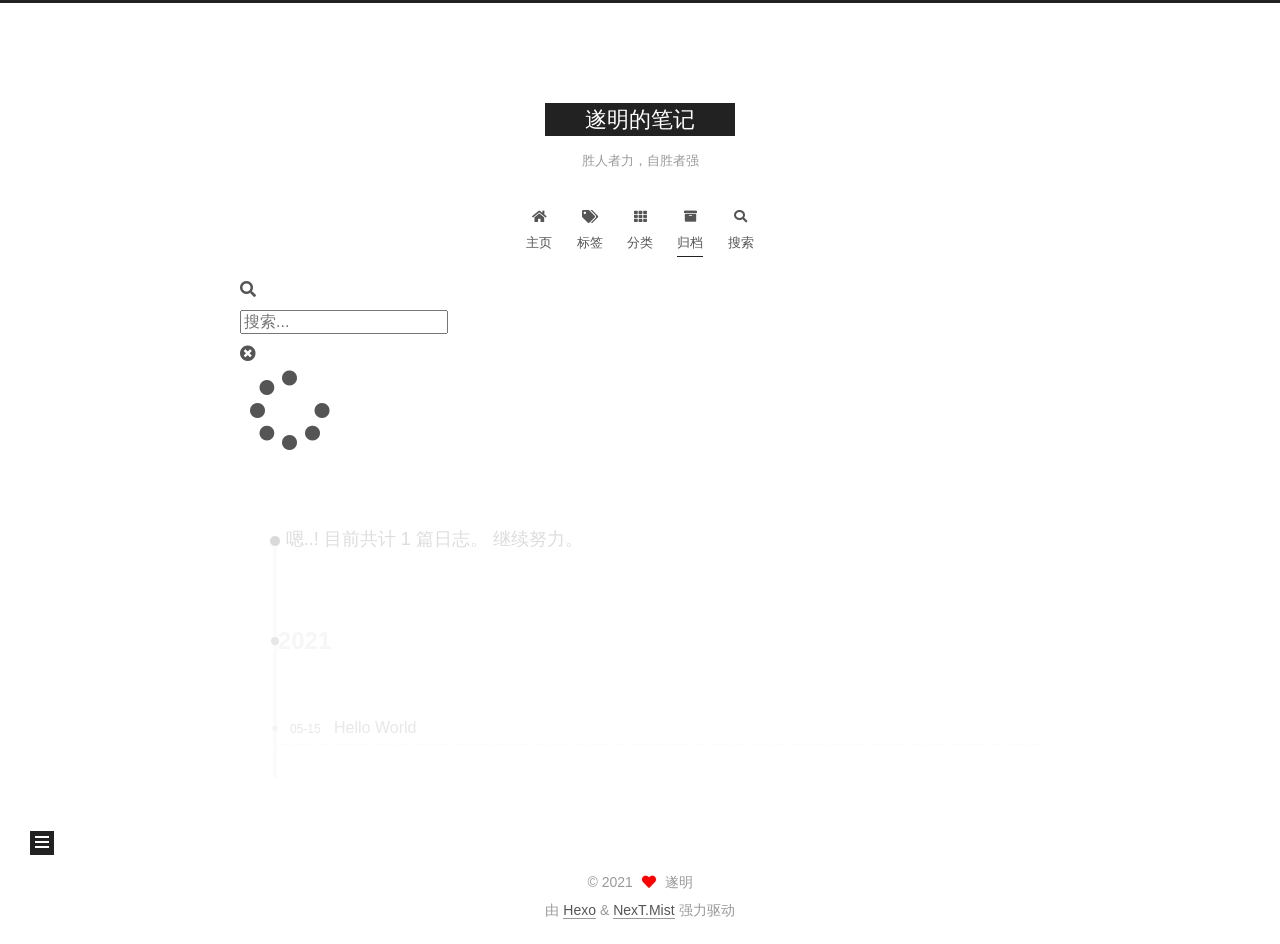
==== archives/index.html @ ba022779 "Site updated: 2021-05-15 22:02:55" ====
<!DOCTYPE html>
<html lang="zh-CN">
<head>
  <meta charset="UTF-8">
<meta name="viewport" content="width=device-width, initial-scale=1, maximum-scale=2">
<meta name="theme-color" content="#222">
<meta name="generator" content="Hexo 5.4.0">
  <link rel="apple-touch-icon" sizes="180x180" href="/images/favicon.ico">
  <link rel="icon" type="image/png" sizes="32x32" href="/images/favicon.ico">
  <link rel="icon" type="image/png" sizes="16x16" href="/images/favicon.ico">
  <link rel="mask-icon" href="/images/favicon.ico" color="#222">

<link rel="stylesheet" href="/css/main.css">


<link rel="stylesheet" href="/lib/font-awesome/css/all.min.css">

<script id="hexo-configurations">
    var NexT = window.NexT || {};
    var CONFIG = {"hostname":"example.com","root":"/","scheme":"Mist","version":"7.8.0","exturl":false,"sidebar":{"position":"left","display":"post","padding":18,"offset":12,"onmobile":false},"copycode":{"enable":true,"show_result":true,"style":null},"back2top":{"enable":true,"sidebar":false,"scrollpercent":true},"bookmark":{"enable":false,"color":"#222","save":"auto"},"fancybox":false,"mediumzoom":false,"lazyload":false,"pangu":false,"comments":{"style":"tabs","active":null,"storage":true,"lazyload":false,"nav":null},"algolia":{"hits":{"per_page":10},"labels":{"input_placeholder":"Search for Posts","hits_empty":"We didn't find any results for the search: ${query}","hits_stats":"${hits} results found in ${time} ms"}},"localsearch":{"enable":true,"trigger":"auto","top_n_per_article":1,"unescape":false,"preload":false},"motion":{"enable":true,"async":false,"transition":{"post_block":"fadeIn","post_header":"slideDownIn","post_body":"slideDownIn","coll_header":"slideLeftIn","sidebar":"slideUpIn"}},"path":"search.xml"};
  </script>

  <meta property="og:type" content="website">
<meta property="og:title" content="遂明的笔记">
<meta property="og:url" content="http://example.com/archives/index.html">
<meta property="og:site_name" content="遂明的笔记">
<meta property="og:locale" content="zh_CN">
<meta property="article:author" content="遂明">
<meta name="twitter:card" content="summary">

<link rel="canonical" href="http://example.com/archives/">


<script id="page-configurations">
  // https://hexo.io/docs/variables.html
  CONFIG.page = {
    sidebar: "",
    isHome : false,
    isPost : false,
    lang   : 'zh-CN'
  };
</script>

  <title>归档 | 遂明的笔记</title>
  






  <noscript>
  <style>
  .use-motion .brand,
  .use-motion .menu-item,
  .sidebar-inner,
  .use-motion .post-block,
  .use-motion .pagination,
  .use-motion .comments,
  .use-motion .post-header,
  .use-motion .post-body,
  .use-motion .collection-header { opacity: initial; }

  .use-motion .site-title,
  .use-motion .site-subtitle {
    opacity: initial;
    top: initial;
  }

  .use-motion .logo-line-before i { left: initial; }
  .use-motion .logo-line-after i { right: initial; }
  </style>
</noscript>

</head>

<body itemscope itemtype="http://schema.org/WebPage">
  <div class="container use-motion">
    <div class="headband"></div>

    <header class="header" itemscope itemtype="http://schema.org/WPHeader">
      <div class="header-inner"><div class="site-brand-container">
  <div class="site-nav-toggle">
    <div class="toggle" aria-label="切换导航栏">
      <span class="toggle-line toggle-line-first"></span>
      <span class="toggle-line toggle-line-middle"></span>
      <span class="toggle-line toggle-line-last"></span>
    </div>
  </div>

  <div class="site-meta">

    <a href="/" class="brand" rel="start">
      <span class="logo-line-before"><i></i></span>
      <h1 class="site-title">遂明的笔记</h1>
      <span class="logo-line-after"><i></i></span>
    </a>
      <p class="site-subtitle" itemprop="description">胜人者力，自胜者强</p>
  </div>

  <div class="site-nav-right">
    <div class="toggle popup-trigger">
        <i class="fa fa-search fa-fw fa-lg"></i>
    </div>
  </div>
</div>




<nav class="site-nav">
  <ul id="menu" class="main-menu menu">
        <li class="menu-item menu-item-主页">

    <a href="/" rel="section"><i class="fa fa-home fa-fw"></i>主页</a>

  </li>
        <li class="menu-item menu-item-标签">

    <a href="/tags/" rel="section"><i class="fa fa-tags fa-fw"></i>标签</a>

  </li>
        <li class="menu-item menu-item-分类">

    <a href="/categories/" rel="section"><i class="fa fa-th fa-fw"></i>分类</a>

  </li>
        <li class="menu-item menu-item-归档">

    <a href="/archives/" rel="section"><i class="fa fa-archive fa-fw"></i>归档</a>

  </li>
      <li class="menu-item menu-item-search">
        <a role="button" class="popup-trigger"><i class="fa fa-search fa-fw"></i>搜索
        </a>
      </li>
  </ul>
</nav>



  <div class="search-pop-overlay">
    <div class="popup search-popup">
        <div class="search-header">
  <span class="search-icon">
    <i class="fa fa-search"></i>
  </span>
  <div class="search-input-container">
    <input autocomplete="off" autocapitalize="off"
           placeholder="搜索..." spellcheck="false"
           type="search" class="search-input">
  </div>
  <span class="popup-btn-close">
    <i class="fa fa-times-circle"></i>
  </span>
</div>
<div id="search-result">
  <div id="no-result">
    <i class="fa fa-spinner fa-pulse fa-5x fa-fw"></i>
  </div>
</div>

    </div>
  </div>

</div>
    </header>

    
  <div class="back-to-top">
    <i class="fa fa-arrow-up"></i>
    <span>0%</span>
  </div>
  <div class="reading-progress-bar"></div>


    <main class="main">
      <div class="main-inner">
        <div class="content-wrap">
          

          <div class="content archive">
            

  
  
  
  <div class="post-block">
    <div class="posts-collapse">
      <div class="collection-title">
        <span class="collection-header">嗯..! 目前共计 1 篇日志。 继续努力。</span>
      </div>

      
    <div class="collection-year">
      <span class="collection-header">2021</span>
    </div>

  <article itemscope itemtype="http://schema.org/Article">
    <header class="post-header">

      <div class="post-meta">
        <time itemprop="dateCreated"
              datetime="2021-05-15T21:25:19+08:00"
              content="2021-05-15">
          05-15
        </time>
      </div>

      <div class="post-title">
          <a class="post-title-link" href="/2021/05/15/6f0eca87f410/" itemprop="url">
            <span itemprop="name">Hello World</span>
          </a>
      </div>

    </header>
  </article>


    </div>
  </div>
  
  
  

  



          </div>
          

<script>
  window.addEventListener('tabs:register', () => {
    let { activeClass } = CONFIG.comments;
    if (CONFIG.comments.storage) {
      activeClass = localStorage.getItem('comments_active') || activeClass;
    }
    if (activeClass) {
      let activeTab = document.querySelector(`a[href="#comment-${activeClass}"]`);
      if (activeTab) {
        activeTab.click();
      }
    }
  });
  if (CONFIG.comments.storage) {
    window.addEventListener('tabs:click', event => {
      if (!event.target.matches('.tabs-comment .tab-content .tab-pane')) return;
      let commentClass = event.target.classList[1];
      localStorage.setItem('comments_active', commentClass);
    });
  }
</script>

        </div>
          
  
  <div class="toggle sidebar-toggle">
    <span class="toggle-line toggle-line-first"></span>
    <span class="toggle-line toggle-line-middle"></span>
    <span class="toggle-line toggle-line-last"></span>
  </div>

  <aside class="sidebar">
    <div class="sidebar-inner">

      <ul class="sidebar-nav motion-element">
        <li class="sidebar-nav-toc">
          文章目录
        </li>
        <li class="sidebar-nav-overview">
          站点概览
        </li>
      </ul>

      <!--noindex-->
      <div class="post-toc-wrap sidebar-panel">
      </div>
      <!--/noindex-->

      <div class="site-overview-wrap sidebar-panel">
        <div class="site-author motion-element" itemprop="author" itemscope itemtype="http://schema.org/Person">
  <p class="site-author-name" itemprop="name">遂明</p>
  <div class="site-description" itemprop="description"></div>
</div>
<div class="site-state-wrap motion-element">
  <nav class="site-state">
      <div class="site-state-item site-state-posts">
          <a href="/archives">
          <span class="site-state-item-count">1</span>
          <span class="site-state-item-name">日志</span>
        </a>
      </div>
      <div class="site-state-item site-state-tags">
            <a href="/tags/">
        <span class="site-state-item-count">1</span>
        <span class="site-state-item-name">标签</span></a>
      </div>
  </nav>
</div>
  <div class="links-of-author motion-element">
      <span class="links-of-author-item">
        <a href="https://github.com/suiming" title="GitHub → https:&#x2F;&#x2F;github.com&#x2F;suiming" rel="noopener" target="_blank"><i class="fab fa-github fa-fw"></i>GitHub</a>
      </span>
      <span class="links-of-author-item">
        <a href="mailto:suiming.jx@gmail.com" title="E-Mail → mailto:suiming.jx@gmail.com" rel="noopener" target="_blank"><i class="fa fa-envelope fa-fw"></i>E-Mail</a>
      </span>
  </div>



      </div>

    </div>
  </aside>
  <div id="sidebar-dimmer"></div>


      </div>
    </main>

    <footer class="footer">
      <div class="footer-inner">
        

        

<div class="copyright">
  
  &copy; 
  <span itemprop="copyrightYear">2021</span>
  <span class="with-love">
    <i class="fa fa-heart"></i>
  </span>
  <span class="author" itemprop="copyrightHolder">遂明</span>
</div>
  <div class="powered-by">由 <a href="https://hexo.io/" class="theme-link" rel="noopener" target="_blank">Hexo</a> & <a href="https://mist.theme-next.org/" class="theme-link" rel="noopener" target="_blank">NexT.Mist</a> 强力驱动
  </div>

        








      </div>
    </footer>
  </div>

  
  <script src="/lib/anime.min.js"></script>
  <script src="/lib/velocity/velocity.min.js"></script>
  <script src="/lib/velocity/velocity.ui.min.js"></script>

<script src="/js/utils.js"></script>

<script src="/js/motion.js"></script>


<script src="/js/schemes/muse.js"></script>


<script src="/js/next-boot.js"></script>




  




  
<script src="/js/local-search.js"></script>













  

  

</body>
</html>
---- css/main.css ----
:root {
  --body-bg-color: #fff;
  --content-bg-color: #fff;
  --card-bg-color: #f5f5f5;
  --text-color: #555;
  --blockquote-color: #666;
  --link-color: #555;
  --link-hover-color: #222;
  --brand-color: #fff;
  --brand-hover-color: #fff;
  --table-row-odd-bg-color: #f9f9f9;
  --table-row-hover-bg-color: #f5f5f5;
  --menu-item-bg-color: #f5f5f5;
  --btn-default-bg: #222;
  --btn-default-color: #fff;
  --btn-default-border-color: #222;
  --btn-default-hover-bg: #fff;
  --btn-default-hover-color: #222;
  --btn-default-hover-border-color: #222;
}
html {
  line-height: 1.15; /* 1 */
  -webkit-text-size-adjust: 100%; /* 2 */
}
body {
  margin: 0;
}
main {
  display: block;
}
h1 {
  font-size: 2em;
  margin: 0.67em 0;
}
hr {
  box-sizing: content-box; /* 1 */
  height: 0; /* 1 */
  overflow: visible; /* 2 */
}
pre {
  font-family: monospace, monospace; /* 1 */
  font-size: 1em; /* 2 */
}
a {
  background: transparent;
}
abbr[title] {
  border-bottom: none; /* 1 */
  text-decoration: underline; /* 2 */
  text-decoration: underline dotted; /* 2 */
}
b,
strong {
  font-weight: bolder;
}
code,
kbd,
samp {
  font-family: monospace, monospace; /* 1 */
  font-size: 1em; /* 2 */
}
small {
  font-size: 80%;
}
sub,
sup {
  font-size: 75%;
  line-height: 0;
  position: relative;
  vertical-align: baseline;
}
sub {
  bottom: -0.25em;
}
sup {
  top: -0.5em;
}
img {
  border-style: none;
}
button,
input,
optgroup,
select,
textarea {
  font-family: inherit; /* 1 */
  font-size: 100%; /* 1 */
  line-height: 1.15; /* 1 */
  margin: 0; /* 2 */
}
button,
input {
/* 1 */
  overflow: visible;
}
button,
select {
/* 1 */
  text-transform: none;
}
button,
[type='button'],
[type='reset'],
[type='submit'] {
  -webkit-appearance: button;
}
button::-moz-focus-inner,
[type='button']::-moz-focus-inner,
[type='reset']::-moz-focus-inner,
[type='submit']::-moz-focus-inner {
  border-style: none;
  padding: 0;
}
button:-moz-focusring,
[type='button']:-moz-focusring,
[type='reset']:-moz-focusring,
[type='submit']:-moz-focusring {
  outline: 1px dotted ButtonText;
}
fieldset {
  padding: 0.35em 0.75em 0.625em;
}
legend {
  box-sizing: border-box; /* 1 */
  color: inherit; /* 2 */
  display: table; /* 1 */
  max-width: 100%; /* 1 */
  padding: 0; /* 3 */
  white-space: normal; /* 1 */
}
progress {
  vertical-align: baseline;
}
textarea {
  overflow: auto;
}
[type='checkbox'],
[type='radio'] {
  box-sizing: border-box; /* 1 */
  padding: 0; /* 2 */
}
[type='number']::-webkit-inner-spin-button,
[type='number']::-webkit-outer-spin-button {
  height: auto;
}
[type='search'] {
  outline-offset: -2px; /* 2 */
  -webkit-appearance: textfield; /* 1 */
}
[type='search']::-webkit-search-decoration {
  -webkit-appearance: none;
}
::-webkit-file-upload-button {
  font: inherit; /* 2 */
  -webkit-appearance: button; /* 1 */
}
details {
  display: block;
}
summary {
  display: list-item;
}
template {
  display: none;
}
[hidden] {
  display: none;
}
::selection {
  background: #262a30;
  color: #eee;
}
html,
body {
  height: 100%;
}
body {
  background: var(--body-bg-color);
  color: var(--text-color);
  font-family: 'Lato', "PingFang SC", "Microsoft YaHei", sans-serif;
  font-size: 1em;
  line-height: 2;
}
@media (max-width: 991px) {
  body {
    padding-left: 0 !important;
    padding-right: 0 !important;
  }
}
h1,
h2,
h3,
h4,
h5,
h6 {
  font-family: 'Lato', "PingFang SC", "Microsoft YaHei", sans-serif;
  font-weight: bold;
  line-height: 1.5;
  margin: 20px 0 15px;
}
h1 {
  font-size: 1.5em;
}
h2 {
  font-size: 1.375em;
}
h3 {
  font-size: 1.25em;
}
h4 {
  font-size: 1.125em;
}
h5 {
  font-size: 1em;
}
h6 {
  font-size: 0.875em;
}
p {
  margin: 0 0 20px 0;
}
a,
span.exturl {
  border-bottom: 1px solid #999;
  color: var(--link-color);
  outline: 0;
  text-decoration: none;
  overflow-wrap: break-word;
  word-wrap: break-word;
  cursor: pointer;
}
a:hover,
span.exturl:hover {
  border-bottom-color: var(--link-hover-color);
  color: var(--link-hover-color);
}
iframe,
img,
video {
  display: block;
  margin-left: auto;
  margin-right: auto;
  max-width: 100%;
}
hr {
  background-image: repeating-linear-gradient(-45deg, #ddd, #ddd 4px, transparent 4px, transparent 8px);
  border: 0;
  height: 3px;
  margin: 40px 0;
}
blockquote {
  border-left: 4px solid #ddd;
  color: var(--blockquote-color);
  margin: 0;
  padding: 0 15px;
}
blockquote cite::before {
  content: '-';
  padding: 0 5px;
}
dt {
  font-weight: bold;
}
dd {
  margin: 0;
  padding: 0;
}
kbd {
  background-color: #f5f5f5;
  background-image: linear-gradient(#eee, #fff, #eee);
  border: 1px solid #ccc;
  border-radius: 0.2em;
  box-shadow: 0.1em 0.1em 0.2em rgba(0,0,0,0.1);
  color: #555;
  font-family: inherit;
  padding: 0.1em 0.3em;
  white-space: nowrap;
}
.table-container {
  overflow: auto;
}
table {
  border-collapse: collapse;
  border-spacing: 0;
  font-size: 0.875em;
  margin: 0 0 20px 0;
  width: 100%;
}
tbody tr:nth-of-type(odd) {
  background: var(--table-row-odd-bg-color);
}
tbody tr:hover {
  background: var(--table-row-hover-bg-color);
}
caption,
th,
td {
  font-weight: normal;
  padding: 8px;
  vertical-align: middle;
}
th,
td {
  border: 1px solid #ddd;
  border-bottom: 3px solid #ddd;
}
th {
  font-weight: 700;
  padding-bottom: 10px;
}
td {
  border-bottom-width: 1px;
}
.btn {
  background: var(--btn-default-bg);
  border: 2px solid var(--btn-default-border-color);
  border-radius: 0;
  color: var(--btn-default-color);
  display: inline-block;
  font-size: 0.875em;
  line-height: 2;
  padding: 0 20px;
  text-decoration: none;
  transition-property: background-color;
  transition-delay: 0s;
  transition-duration: 0.2s;
  transition-timing-function: ease-in-out;
}
.btn:hover {
  background: var(--btn-default-hover-bg);
  border-color: var(--btn-default-hover-border-color);
  color: var(--btn-default-hover-color);
}
.btn + .btn {
  margin: 0 0 8px 8px;
}
.btn .fa-fw {
  text-align: left;
  width: 1.285714285714286em;
}
.toggle {
  line-height: 0;
}
.toggle .toggle-line {
  background: #fff;
  display: inline-block;
  height: 2px;
  left: 0;
  position: relative;
  top: 0;
  transition: all 0.4s;
  vertical-align: top;
  width: 100%;
}
.toggle .toggle-line:not(:first-child) {
  margin-top: 3px;
}
.toggle.toggle-arrow .toggle-line-first {
  left: 50%;
  top: 2px;
  transform: rotate(45deg);
  width: 50%;
}
.toggle.toggle-arrow .toggle-line-middle {
  left: 2px;
  width: 90%;
}
.toggle.toggle-arrow .toggle-line-last {
  left: 50%;
  top: -2px;
  transform: rotate(-45deg);
  width: 50%;
}
.toggle.toggle-close .toggle-line-first {
  transform: rotate(-45deg);
  top: 5px;
}
.toggle.toggle-close .toggle-line-middle {
  opacity: 0;
}
.toggle.toggle-close .toggle-line-last {
  transform: rotate(45deg);
  top: -5px;
}
.highlight,
pre {
  background: #f7f7f7;
  color: #4d4d4c;
  line-height: 1.6;
  margin: 0 auto 20px;
}
pre,
code {
  font-family: consolas, Menlo, monospace, "PingFang SC", "Microsoft YaHei";
}
code {
  background: #eee;
  border-radius: 3px;
  color: #555;
  padding: 2px 4px;
  overflow-wrap: break-word;
  word-wrap: break-word;
}
.highlight *::selection {
  background: #d6d6d6;
}
.highlight pre {
  border: 0;
  margin: 0;
  padding: 10px 0;
}
.highlight table {
  border: 0;
  margin: 0;
  width: auto;
}
.highlight td {
  border: 0;
  padding: 0;
}
.highlight figcaption {
  background: #eff2f3;
  color: #4d4d4c;
  display: flex;
  font-size: 0.875em;
  justify-content: space-between;
  line-height: 1.2;
  padding: 0.5em;
}
.highlight figcaption a {
  color: #4d4d4c;
}
.highlight figcaption a:hover {
  border-bottom-color: #4d4d4c;
}
.highlight .gutter {
  -moz-user-select: none;
  -ms-user-select: none;
  -webkit-user-select: none;
  user-select: none;
}
.highlight .gutter pre {
  background: #eff2f3;
  color: #869194;
  padding-left: 10px;
  padding-right: 10px;
  text-align: right;
}
.highlight .code pre {
  background: #f7f7f7;
  padding-left: 10px;
  width: 100%;
}
.gist table {
  width: auto;
}
.gist table td {
  border: 0;
}
pre {
  overflow: auto;
  padding: 10px;
}
pre code {
  background: none;
  color: #4d4d4c;
  font-size: 0.875em;
  padding: 0;
  text-shadow: none;
}
pre .deletion {
  background: #fdd;
}
pre .addition {
  background: #dfd;
}
pre .meta {
  color: #eab700;
  -moz-user-select: none;
  -ms-user-select: none;
  -webkit-user-select: none;
  user-select: none;
}
pre .comment {
  color: #8e908c;
}
pre .variable,
pre .attribute,
pre .tag,
pre .name,
pre .regexp,
pre .ruby .constant,
pre .xml .tag .title,
pre .xml .pi,
pre .xml .doctype,
pre .html .doctype,
pre .css .id,
pre .css .class,
pre .css .pseudo {
  color: #c82829;
}
pre .number,
pre .preprocessor,
pre .built_in,
pre .builtin-name,
pre .literal,
pre .params,
pre .constant,
pre .command {
  color: #f5871f;
}
pre .ruby .class .title,
pre .css .rules .attribute,
pre .string,
pre .symbol,
pre .value,
pre .inheritance,
pre .header,
pre .ruby .symbol,
pre .xml .cdata,
pre .special,
pre .formula {
  color: #718c00;
}
pre .title,
pre .css .hexcolor {
  color: #3e999f;
}
pre .function,
pre .python .decorator,
pre .python .title,
pre .ruby .function .title,
pre .ruby .title .keyword,
pre .perl .sub,
pre .javascript .title,
pre .coffeescript .title {
  color: #4271ae;
}
pre .keyword,
pre .javascript .function {
  color: #8959a8;
}
.blockquote-center {
  border-left: none;
  margin: 40px 0;
  padding: 0;
  position: relative;
  text-align: center;
}
.blockquote-center .fa {
  display: block;
  opacity: 0.6;
  position: absolute;
  width: 100%;
}
.blockquote-center .fa-quote-left {
  border-top: 1px solid #ccc;
  text-align: left;
  top: -20px;
}
.blockquote-center .fa-quote-right {
  border-bottom: 1px solid #ccc;
  text-align: right;
  bottom: -20px;
}
.blockquote-center p,
.blockquote-center div {
  text-align: center;
}
.post-body .group-picture img {
  margin: 0 auto;
  padding: 0 3px;
}
.group-picture-row {
  margin-bottom: 6px;
  overflow: hidden;
}
.group-picture-column {
  float: left;
  margin-bottom: 10px;
}
.post-body .label {
  color: #555;
  display: inline;
  padding: 0 2px;
}
.post-body .label.default {
  background: #f0f0f0;
}
.post-body .label.primary {
  background: #efe6f7;
}
.post-body .label.info {
  background: #e5f2f8;
}
.post-body .label.success {
  background: #e7f4e9;
}
.post-body .label.warning {
  background: #fcf6e1;
}
.post-body .label.danger {
  background: #fae8eb;
}
.post-body .tabs {
  margin-bottom: 20px;
}
.post-body .tabs,
.tabs-comment {
  display: block;
  padding-top: 10px;
  position: relative;
}
.post-body .tabs ul.nav-tabs,
.tabs-comment ul.nav-tabs {
  display: flex;
  flex-wrap: wrap;
  margin: 0;
  margin-bottom: -1px;
  padding: 0;
}
@media (max-width: 413px) {
  .post-body .tabs ul.nav-tabs,
  .tabs-comment ul.nav-tabs {
    display: block;
    margin-bottom: 5px;
  }
}
.post-body .tabs ul.nav-tabs li.tab,
.tabs-comment ul.nav-tabs li.tab {
  border-bottom: 1px solid #ddd;
  border-left: 1px solid transparent;
  border-right: 1px solid transparent;
  border-top: 3px solid transparent;
  flex-grow: 1;
  list-style-type: none;
  border-radius: 0 0 0 0;
}
@media (max-width: 413px) {
  .post-body .tabs ul.nav-tabs li.tab,
  .tabs-comment ul.nav-tabs li.tab {
    border-bottom: 1px solid transparent;
    border-left: 3px solid transparent;
    border-right: 1px solid transparent;
    border-top: 1px solid transparent;
  }
}
@media (max-width: 413px) {
  .post-body .tabs ul.nav-tabs li.tab,
  .tabs-comment ul.nav-tabs li.tab {
    border-radius: 0;
  }
}
.post-body .tabs ul.nav-tabs li.tab a,
.tabs-comment ul.nav-tabs li.tab a {
  border-bottom: initial;
  display: block;
  line-height: 1.8;
  outline: 0;
  padding: 0.25em 0.75em;
  text-align: center;
  transition-delay: 0s;
  transition-duration: 0.2s;
  transition-timing-function: ease-out;
}
.post-body .tabs ul.nav-tabs li.tab a i,
.tabs-comment ul.nav-tabs li.tab a i {
  width: 1.285714285714286em;
}
.post-body .tabs ul.nav-tabs li.tab.active,
.tabs-comment ul.nav-tabs li.tab.active {
  border-bottom: 1px solid transparent;
  border-left: 1px solid #ddd;
  border-right: 1px solid #ddd;
  border-top: 3px solid #fc6423;
}
@media (max-width: 413px) {
  .post-body .tabs ul.nav-tabs li.tab.active,
  .tabs-comment ul.nav-tabs li.tab.active {
    border-bottom: 1px solid #ddd;
    border-left: 3px solid #fc6423;
    border-right: 1px solid #ddd;
    border-top: 1px solid #ddd;
  }
}
.post-body .tabs ul.nav-tabs li.tab.active a,
.tabs-comment ul.nav-tabs li.tab.active a {
  color: var(--link-color);
  cursor: default;
}
.post-body .tabs .tab-content .tab-pane,
.tabs-comment .tab-content .tab-pane {
  border: 1px solid #ddd;
  border-top: 0;
  padding: 20px 20px 0 20px;
  border-radius: 0;
}
.post-body .tabs .tab-content .tab-pane:not(.active),
.tabs-comment .tab-content .tab-pane:not(.active) {
  display: none;
}
.post-body .tabs .tab-content .tab-pane.active,
.tabs-comment .tab-content .tab-pane.active {
  display: block;
}
.post-body .tabs .tab-content .tab-pane.active:nth-of-type(1),
.tabs-comment .tab-content .tab-pane.active:nth-of-type(1) {
  border-radius: 0 0 0 0;
}
@media (max-width: 413px) {
  .post-body .tabs .tab-content .tab-pane.active:nth-of-type(1),
  .tabs-comment .tab-content .tab-pane.active:nth-of-type(1) {
    border-radius: 0;
  }
}
.post-body .note {
  border-radius: 3px;
  margin-bottom: 20px;
  padding: 1em;
  position: relative;
  border: 1px solid #eee;
  border-left-width: 5px;
}
.post-body .note h2,
.post-body .note h3,
.post-body .note h4,
.post-body .note h5,
.post-body .note h6 {
  margin-top: 0;
  border-bottom: initial;
  margin-bottom: 0;
  padding-top: 0;
}
.post-body .note p:first-child,
.post-body .note ul:first-child,
.post-body .note ol:first-child,
.post-body .note table:first-child,
.post-body .note pre:first-child,
.post-body .note blockquote:first-child,
.post-body .note img:first-child {
  margin-top: 0;
}
.post-body .note p:last-child,
.post-body .note ul:last-child,
.post-body .note ol:last-child,
.post-body .note table:last-child,
.post-body .note pre:last-child,
.post-body .note blockquote:last-child,
.post-body .note img:last-child {
  margin-bottom: 0;
}
.post-body .note.default {
  border-left-color: #777;
}
.post-body .note.default h2,
.post-body .note.default h3,
.post-body .note.default h4,
.post-body .note.default h5,
.post-body .note.default h6 {
  color: #777;
}
.post-body .note.primary {
  border-left-color: #6f42c1;
}
.post-body .note.primary h2,
.post-body .note.primary h3,
.post-body .note.primary h4,
.post-body .note.primary h5,
.post-body .note.primary h6 {
  color: #6f42c1;
}
.post-body .note.info {
  border-left-color: #428bca;
}
.post-body .note.info h2,
.post-body .note.info h3,
.post-body .note.info h4,
.post-body .note.info h5,
.post-body .note.info h6 {
  color: #428bca;
}
.post-body .note.success {
  border-left-color: #5cb85c;
}
.post-body .note.success h2,
.post-body .note.success h3,
.post-body .note.success h4,
.post-body .note.success h5,
.post-body .note.success h6 {
  color: #5cb85c;
}
.post-body .note.warning {
  border-left-color: #f0ad4e;
}
.post-body .note.warning h2,
.post-body .note.warning h3,
.post-body .note.warning h4,
.post-body .note.warning h5,
.post-body .note.warning h6 {
  color: #f0ad4e;
}
.post-body .note.danger {
  border-left-color: #d9534f;
}
.post-body .note.danger h2,
.post-body .note.danger h3,
.post-body .note.danger h4,
.post-body .note.danger h5,
.post-body .note.danger h6 {
  color: #d9534f;
}
.pagination .prev,
.pagination .next,
.pagination .page-number,
.pagination .space {
  display: inline-block;
  margin: 0 10px;
  padding: 0 11px;
  position: relative;
  top: -1px;
}
@media (max-width: 767px) {
  .pagination .prev,
  .pagination .next,
  .pagination .page-number,
  .pagination .space {
    margin: 0 5px;
  }
}
.pagination {
  border-top: 1px solid #eee;
  margin: 120px 0 0;
  text-align: center;
}
.pagination .prev,
.pagination .next,
.pagination .page-number {
  border-bottom: 0;
  border-top: 1px solid #eee;
  transition-property: border-color;
  transition-delay: 0s;
  transition-duration: 0.2s;
  transition-timing-function: ease-in-out;
}
.pagination .prev:hover,
.pagination .next:hover,
.pagination .page-number:hover {
  border-top-color: #222;
}
.pagination .space {
  margin: 0;
  padding: 0;
}
.pagination .prev {
  margin-left: 0;
}
.pagination .next {
  margin-right: 0;
}
.pagination .page-number.current {
  background: #ccc;
  border-top-color: #ccc;
  color: #fff;
}
@media (max-width: 767px) {
  .pagination {
    border-top: none;
  }
  .pagination .prev,
  .pagination .next,
  .pagination .page-number {
    border-bottom: 1px solid #eee;
    border-top: 0;
    margin-bottom: 10px;
    padding: 0 10px;
  }
  .pagination .prev:hover,
  .pagination .next:hover,
  .pagination .page-number:hover {
    border-bottom-color: #222;
  }
}
.comments {
  margin-top: 60px;
  overflow: hidden;
}
.comment-button-group {
  display: flex;
  flex-wrap: wrap-reverse;
  justify-content: center;
  margin: 1em 0;
}
.comment-button-group .comment-button {
  margin: 0.1em 0.2em;
}
.comment-button-group .comment-button.active {
  background: var(--btn-default-hover-bg);
  border-color: var(--btn-default-hover-border-color);
  color: var(--btn-default-hover-color);
}
.comment-position {
  display: none;
}
.comment-position.active {
  display: block;
}
.tabs-comment {
  background: var(--content-bg-color);
  margin-top: 4em;
  padding-top: 0;
}
.tabs-comment .comments {
  border: 0;
  box-shadow: none;
  margin-top: 0;
  padding-top: 0;
}
.container {
  min-height: 100%;
  position: relative;
}
.main-inner {
  margin: 0 auto;
  width: 700px;
}
@media (min-width: 1200px) {
  .main-inner {
    width: 800px;
  }
}
@media (min-width: 1600px) {
  .main-inner {
    width: 900px;
  }
}
@media (max-width: 767px) {
  .content-wrap {
    padding: 0 20px;
  }
}
.header {
  background: transparent;
}
.header-inner {
  margin: 0 auto;
  width: 700px;
}
@media (min-width: 1200px) {
  .header-inner {
    width: 800px;
  }
}
@media (min-width: 1600px) {
  .header-inner {
    width: 900px;
  }
}
.site-brand-container {
  display: flex;
  flex-shrink: 0;
  padding: 0 10px;
}
.headband {
  background: #222;
  height: 3px;
}
.site-meta {
  flex-grow: 1;
  text-align: center;
}
@media (max-width: 767px) {
  .site-meta {
    text-align: center;
  }
}
.brand {
  border-bottom: none;
  color: var(--brand-color);
  display: inline-block;
  line-height: 1.375em;
  padding: 0 40px;
  position: relative;
}
.brand:hover {
  color: var(--brand-hover-color);
}
.site-title {
  font-family: 'Lato', "PingFang SC", "Microsoft YaHei", sans-serif;
  font-size: 1.375em;
  font-weight: normal;
  margin: 0;
}
.site-subtitle {
  color: #999;
  font-size: 0.8125em;
  margin: 10px 0;
}
.use-motion .brand {
  opacity: 0;
}
.use-motion .site-title,
.use-motion .site-subtitle,
.use-motion .custom-logo-image {
  opacity: 0;
  position: relative;
  top: -10px;
}
.site-nav-toggle,
.site-nav-right {
  display: none;
}
@media (max-width: 767px) {
  .site-nav-toggle,
  .site-nav-right {
    display: flex;
    flex-direction: column;
    justify-content: center;
  }
}
.site-nav-toggle .toggle,
.site-nav-right .toggle {
  color: var(--text-color);
  padding: 10px;
  width: 22px;
}
.site-nav-toggle .toggle .toggle-line,
.site-nav-right .toggle .toggle-line {
  background: var(--text-color);
  border-radius: 1px;
}
.site-nav {
  display: block;
}
@media (max-width: 767px) {
  .site-nav {
    clear: both;
    display: none;
  }
}
.site-nav.site-nav-on {
  display: block;
}
.menu {
  margin-top: 20px;
  padding-left: 0;
  text-align: center;
}
.menu-item {
  display: inline-block;
  list-style: none;
  margin: 0 10px;
}
@media (max-width: 767px) {
  .menu-item {
    display: block;
    margin-top: 10px;
  }
  .menu-item.menu-item-search {
    display: none;
  }
}
.menu-item a,
.menu-item span.exturl {
  border-bottom: 0;
  display: block;
  font-size: 0.8125em;
  transition-property: border-color;
  transition-delay: 0s;
  transition-duration: 0.2s;
  transition-timing-function: ease-in-out;
}
@media (hover: none) {
  .menu-item a:hover,
  .menu-item span.exturl:hover {
    border-bottom-color: transparent !important;
  }
}
.menu-item .fa,
.menu-item .fab,
.menu-item .far,
.menu-item .fas {
  margin-right: 8px;
}
.menu-item .badge {
  display: inline-block;
  font-weight: bold;
  line-height: 1;
  margin-left: 0.35em;
  margin-top: 0.35em;
  text-align: center;
  white-space: nowrap;
}
@media (max-width: 767px) {
  .menu-item .badge {
    float: right;
    margin-left: 0;
  }
}
.menu-item-active a,
.menu .menu-item a:hover,
.menu .menu-item span.exturl:hover {
  background: var(--menu-item-bg-color);
}
.use-motion .menu-item {
  opacity: 0;
}
.sidebar {
  background: #222;
  bottom: 0;
  box-shadow: inset 0 2px 6px #000;
  position: fixed;
  top: 0;
}
@media (max-width: 991px) {
  .sidebar {
    display: none;
  }
}
.sidebar-inner {
  color: #999;
  padding: 18px 10px;
  text-align: center;
}
.cc-license {
  margin-top: 10px;
  text-align: center;
}
.cc-license .cc-opacity {
  border-bottom: none;
  opacity: 0.7;
}
.cc-license .cc-opacity:hover {
  opacity: 0.9;
}
.cc-license img {
  display: inline-block;
}
.site-author-image {
  border: 2px solid #333;
  display: block;
  margin: 0 auto;
  max-width: 96px;
  padding: 2px;
}
.site-author-name {
  color: #f5f5f5;
  font-weight: normal;
  margin: 5px 0 0;
  text-align: center;
}
.site-description {
  color: #999;
  font-size: 1em;
  margin-top: 5px;
  text-align: center;
}
.links-of-author {
  margin-top: 15px;
}
.links-of-author a,
.links-of-author span.exturl {
  border-bottom-color: #555;
  display: inline-block;
  font-size: 0.8125em;
  margin-bottom: 10px;
  margin-right: 10px;
  vertical-align: middle;
}
.links-of-author a::before,
.links-of-author span.exturl::before {
  background: #cbf067;
  border-radius: 50%;
  content: ' ';
  display: inline-block;
  height: 4px;
  margin-right: 3px;
  vertical-align: middle;
  width: 4px;
}
.sidebar-button {
  margin-top: 15px;
}
.sidebar-button a {
  border: 1px solid #fc6423;
  border-radius: 4px;
  color: #fc6423;
  display: inline-block;
  padding: 0 15px;
}
.sidebar-button a .fa,
.sidebar-button a .fab,
.sidebar-button a .far,
.sidebar-button a .fas {
  margin-right: 5px;
}
.sidebar-button a:hover {
  background: #fc6423;
  border: 1px solid #fc6423;
  color: #fff;
}
.sidebar-button a:hover .fa,
.sidebar-button a:hover .fab,
.sidebar-button a:hover .far,
.sidebar-button a:hover .fas {
  color: #fff;
}
.links-of-blogroll {
  font-size: 0.8125em;
  margin-top: 10px;
}
.links-of-blogroll-title {
  font-size: 0.875em;
  font-weight: 600;
  margin-top: 0;
}
.links-of-blogroll-list {
  list-style: none;
  margin: 0;
  padding: 0;
}
#sidebar-dimmer {
  display: none;
}
@media (max-width: 767px) {
  #sidebar-dimmer {
    background: #000;
    display: block;
    height: 100%;
    left: 100%;
    opacity: 0;
    position: fixed;
    top: 0;
    width: 100%;
    z-index: 1100;
  }
  .sidebar-active + #sidebar-dimmer {
    opacity: 0.7;
    transform: translateX(-100%);
    transition: opacity 0.5s;
  }
}
.sidebar-nav {
  margin: 0;
  padding-bottom: 20px;
  padding-left: 0;
}
.sidebar-nav li {
  border-bottom: 1px solid transparent;
  color: #666;
  cursor: pointer;
  display: inline-block;
  font-size: 0.875em;
}
.sidebar-nav li.sidebar-nav-overview {
  margin-left: 10px;
}
.sidebar-nav li:hover {
  color: #f5f5f5;
}
.sidebar-nav .sidebar-nav-active {
  border-bottom-color: #87daff;
  color: #87daff;
}
.sidebar-nav .sidebar-nav-active:hover {
  color: #87daff;
}
.sidebar-panel {
  display: none;
  overflow-x: hidden;
  overflow-y: auto;
}
.sidebar-panel-active {
  display: block;
}
.sidebar-toggle {
  background: #222;
  bottom: 45px;
  cursor: pointer;
  height: 14px;
  left: 30px;
  padding: 5px;
  position: fixed;
  width: 14px;
  z-index: 1300;
}
@media (max-width: 991px) {
  .sidebar-toggle {
    left: 20px;
    opacity: 0.8;
    display: none;
  }
}
.sidebar-toggle:hover .toggle-line {
  background: #87daff;
}
.post-toc {
  font-size: 0.875em;
}
.post-toc ol {
  list-style: none;
  margin: 0;
  padding: 0 2px 5px 10px;
  text-align: left;
}
.post-toc ol > ol {
  padding-left: 0;
}
.post-toc ol a {
  transition-property: all;
  transition-delay: 0s;
  transition-duration: 0.2s;
  transition-timing-function: ease-in-out;
}
.post-toc .nav-item {
  line-height: 1.8;
  overflow: hidden;
  text-overflow: ellipsis;
  white-space: nowrap;
}
.post-toc .nav .nav-child {
  display: none;
}
.post-toc .nav .active > .nav-child {
  display: block;
}
.post-toc .nav .active-current > .nav-child {
  display: block;
}
.post-toc .nav .active-current > .nav-child > .nav-item {
  display: block;
}
.post-toc .nav .active > a {
  border-bottom-color: #87daff;
  color: #87daff;
}
.post-toc .nav .active-current > a {
  color: #87daff;
}
.post-toc .nav .active-current > a:hover {
  color: #87daff;
}
.site-state {
  display: flex;
  justify-content: center;
  line-height: 1.4;
  margin-top: 10px;
  overflow: hidden;
  text-align: center;
  white-space: nowrap;
}
.site-state-item {
  padding: 0 15px;
}
.site-state-item:not(:first-child) {
  border-left: 1px solid #333;
}
.site-state-item a {
  border-bottom: none;
}
.site-state-item-count {
  display: block;
  font-size: 1.25em;
  font-weight: 600;
  text-align: center;
}
.site-state-item-name {
  color: inherit;
  font-size: 0.875em;
}
.footer {
  color: #999;
  font-size: 0.875em;
  padding: 20px 0;
}
.footer.footer-fixed {
  bottom: 0;
  left: 0;
  position: absolute;
  right: 0;
}
.footer-inner {
  box-sizing: border-box;
  margin: 0 auto;
  text-align: center;
  width: 700px;
}
@media (min-width: 1200px) {
  .footer-inner {
    width: 800px;
  }
}
@media (min-width: 1600px) {
  .footer-inner {
    width: 900px;
  }
}
.languages {
  display: inline-block;
  font-size: 1.125em;
  position: relative;
}
.languages .lang-select-label span {
  margin: 0 0.5em;
}
.languages .lang-select {
  height: 100%;
  left: 0;
  opacity: 0;
  position: absolute;
  top: 0;
  width: 100%;
}
.with-love {
  color: #ff0000;
  display: inline-block;
  margin: 0 5px;
}
.powered-by,
.theme-info {
  display: inline-block;
}
@-moz-keyframes iconAnimate {
  0%, 100% {
    transform: scale(1);
  }
  10%, 30% {
    transform: scale(0.9);
  }
  20%, 40%, 60%, 80% {
    transform: scale(1.1);
  }
  50%, 70% {
    transform: scale(1.1);
  }
}
@-webkit-keyframes iconAnimate {
  0%, 100% {
    transform: scale(1);
  }
  10%, 30% {
    transform: scale(0.9);
  }
  20%, 40%, 60%, 80% {
    transform: scale(1.1);
  }
  50%, 70% {
    transform: scale(1.1);
  }
}
@-o-keyframes iconAnimate {
  0%, 100% {
    transform: scale(1);
  }
  10%, 30% {
    transform: scale(0.9);
  }
  20%, 40%, 60%, 80% {
    transform: scale(1.1);
  }
  50%, 70% {
    transform: scale(1.1);
  }
}
@keyframes iconAnimate {
  0%, 100% {
    transform: scale(1);
  }
  10%, 30% {
    transform: scale(0.9);
  }
  20%, 40%, 60%, 80% {
    transform: scale(1.1);
  }
  50%, 70% {
    transform: scale(1.1);
  }
}
.back-to-top {
  font-size: 12px;
  text-align: center;
  transition-delay: 0s;
  transition-duration: 0.2s;
  transition-timing-function: ease-in-out;
}
.back-to-top {
  background: #222;
  bottom: -100px;
  box-sizing: border-box;
  color: #fff;
  cursor: pointer;
  left: 30px;
  opacity: 1;
  padding: 0 6px;
  position: fixed;
  transition-property: bottom;
  z-index: 1300;
  width: 24px;
}
.back-to-top span {
  display: none;
}
.back-to-top:hover {
  color: #87daff;
}
.back-to-top.back-to-top-on {
  bottom: 19px;
}
@media (max-width: 991px) {
  .back-to-top {
    left: 20px;
    opacity: 0.8;
  }
}
.post-body {
  font-family: 'Lato', "PingFang SC", "Microsoft YaHei", sans-serif;
  overflow-wrap: break-word;
  word-wrap: break-word;
}
@media (min-width: 1200px) {
  .post-body {
    font-size: 1.125em;
  }
}
.post-body .exturl .fa {
  font-size: 0.875em;
  margin-left: 4px;
}
.post-body .image-caption,
.post-body .figure .caption {
  color: #999;
  font-size: 0.875em;
  font-weight: bold;
  line-height: 1;
  margin: -20px auto 15px;
  text-align: center;
}
.post-sticky-flag {
  display: inline-block;
  transform: rotate(30deg);
}
.post-button {
  margin-top: 40px;
  text-align: center;
}
.use-motion .post-block,
.use-motion .pagination,
.use-motion .comments {
  opacity: 0;
}
.use-motion .post-header {
  opacity: 0;
}
.use-motion .post-body {
  opacity: 0;
}
.use-motion .collection-header {
  opacity: 0;
}
.posts-collapse {
  margin-left: 35px;
  position: relative;
}
@media (max-width: 767px) {
  .posts-collapse {
    margin-left: 0px;
    margin-right: 0px;
  }
}
.posts-collapse .collection-title {
  font-size: 1.125em;
  position: relative;
}
.posts-collapse .collection-title::before {
  background: #999;
  border: 1px solid #fff;
  border-radius: 50%;
  content: ' ';
  height: 10px;
  left: 0;
  margin-left: -6px;
  margin-top: -4px;
  position: absolute;
  top: 50%;
  width: 10px;
}
.posts-collapse .collection-year {
  font-size: 1.5em;
  font-weight: bold;
  margin: 60px 0;
  position: relative;
}
.posts-collapse .collection-year::before {
  background: #bbb;
  border-radius: 50%;
  content: ' ';
  height: 8px;
  left: 0;
  margin-left: -4px;
  margin-top: -4px;
  position: absolute;
  top: 50%;
  width: 8px;
}
.posts-collapse .collection-header {
  display: block;
  margin: 0 0 0 20px;
}
.posts-collapse .collection-header small {
  color: #bbb;
  margin-left: 5px;
}
.posts-collapse .post-header {
  border-bottom: 1px dashed #ccc;
  margin: 30px 0;
  padding-left: 15px;
  position: relative;
  transition-property: border;
  transition-delay: 0s;
  transition-duration: 0.2s;
  transition-timing-function: ease-in-out;
}
.posts-collapse .post-header::before {
  background: #bbb;
  border: 1px solid #fff;
  border-radius: 50%;
  content: ' ';
  height: 6px;
  left: 0;
  margin-left: -4px;
  position: absolute;
  top: 0.75em;
  transition-property: background;
  width: 6px;
  transition-delay: 0s;
  transition-duration: 0.2s;
  transition-timing-function: ease-in-out;
}
.posts-collapse .post-header:hover {
  border-bottom-color: #666;
}
.posts-collapse .post-header:hover::before {
  background: #222;
}
.posts-collapse .post-meta {
  display: inline;
  font-size: 0.75em;
  margin-right: 10px;
}
.posts-collapse .post-title {
  display: inline;
}
.posts-collapse .post-title a,
.posts-collapse .post-title span.exturl {
  border-bottom: none;
  color: var(--link-color);
}
.posts-collapse .post-title .fa-external-link-alt {
  font-size: 0.875em;
  margin-left: 5px;
}
.posts-collapse::before {
  background: #f5f5f5;
  content: ' ';
  height: 100%;
  left: 0;
  margin-left: -2px;
  position: absolute;
  top: 1.25em;
  width: 4px;
}
.post-eof {
  background: #ccc;
  height: 1px;
  margin: 80px auto 60px;
  text-align: center;
  width: 8%;
}
.post-block:last-of-type .post-eof {
  display: none;
}
.content {
  padding-top: 40px;
}
@media (min-width: 992px) {
  .post-body {
    text-align: justify;
  }
}
@media (max-width: 991px) {
  .post-body {
    text-align: justify;
  }
}
.post-body h1,
.post-body h2,
.post-body h3,
.post-body h4,
.post-body h5,
.post-body h6 {
  padding-top: 10px;
}
.post-body h1 .header-anchor,
.post-body h2 .header-anchor,
.post-body h3 .header-anchor,
.post-body h4 .header-anchor,
.post-body h5 .header-anchor,
.post-body h6 .header-anchor {
  border-bottom-style: none;
  color: #ccc;
  float: right;
  margin-left: 10px;
  visibility: hidden;
}
.post-body h1 .header-anchor:hover,
.post-body h2 .header-anchor:hover,
.post-body h3 .header-anchor:hover,
.post-body h4 .header-anchor:hover,
.post-body h5 .header-anchor:hover,
.post-body h6 .header-anchor:hover {
  color: inherit;
}
.post-body h1:hover .header-anchor,
.post-body h2:hover .header-anchor,
.post-body h3:hover .header-anchor,
.post-body h4:hover .header-anchor,
.post-body h5:hover .header-anchor,
.post-body h6:hover .header-anchor {
  visibility: visible;
}
.post-body iframe,
.post-body img,
.post-body video {
  margin-bottom: 20px;
}
.post-body .video-container {
  height: 0;
  margin-bottom: 20px;
  overflow: hidden;
  padding-top: 75%;
  position: relative;
  width: 100%;
}
.post-body .video-container iframe,
.post-body .video-container object,
.post-body .video-container embed {
  height: 100%;
  left: 0;
  margin: 0;
  position: absolute;
  top: 0;
  width: 100%;
}
.post-gallery {
  align-items: center;
  display: grid;
  grid-gap: 10px;
  grid-template-columns: 1fr 1fr 1fr;
  margin-bottom: 20px;
}
@media (max-width: 767px) {
  .post-gallery {
    grid-template-columns: 1fr 1fr;
  }
}
.post-gallery a {
  border: 0;
}
.post-gallery img {
  margin: 0;
}
.posts-expand .post-header {
  font-size: 1.125em;
}
.posts-expand .post-title {
  font-size: 1.5em;
  font-weight: normal;
  margin: initial;
  text-align: center;
  overflow-wrap: break-word;
  word-wrap: break-word;
}
.posts-expand .post-title-link {
  border-bottom: none;
  color: var(--link-color);
  display: inline-block;
  position: relative;
  vertical-align: top;
}
.posts-expand .post-title-link::before {
  background: var(--link-color);
  bottom: 0;
  content: '';
  height: 2px;
  left: 0;
  position: absolute;
  transform: scaleX(0);
  visibility: hidden;
  width: 100%;
  transition-delay: 0s;
  transition-duration: 0.2s;
  transition-timing-function: ease-in-out;
}
.posts-expand .post-title-link:hover::before {
  transform: scaleX(1);
  visibility: visible;
}
.posts-expand .post-title-link .fa-external-link-alt {
  font-size: 0.875em;
  margin-left: 5px;
}
.posts-expand .post-meta {
  color: #999;
  font-family: 'Lato', "PingFang SC", "Microsoft YaHei", sans-serif;
  font-size: 0.75em;
  margin: 3px 0 60px 0;
  text-align: center;
}
.posts-expand .post-meta .post-description {
  font-size: 0.875em;
  margin-top: 2px;
}
.posts-expand .post-meta time {
  border-bottom: 1px dashed #999;
  cursor: pointer;
}
.post-meta .post-meta-item + .post-meta-item::before {
  content: '|';
  margin: 0 0.5em;
}
.post-meta-divider {
  margin: 0 0.5em;
}
.post-meta-item-icon {
  margin-right: 3px;
}
@media (max-width: 991px) {
  .post-meta-item-icon {
    display: inline-block;
  }
}
@media (max-width: 991px) {
  .post-meta-item-text {
    display: none;
  }
}
.post-nav {
  border-top: 1px solid #eee;
  display: flex;
  justify-content: space-between;
  margin-top: 15px;
  padding: 10px 5px 0;
}
.post-nav-item {
  flex: 1;
}
.post-nav-item a {
  border-bottom: none;
  display: block;
  font-size: 0.875em;
  line-height: 1.6;
  position: relative;
}
.post-nav-item a:active {
  top: 2px;
}
.post-nav-item .fa {
  font-size: 0.75em;
}
.post-nav-item:first-child {
  margin-right: 15px;
}
.post-nav-item:first-child .fa {
  margin-right: 5px;
}
.post-nav-item:last-child {
  margin-left: 15px;
  text-align: right;
}
.post-nav-item:last-child .fa {
  margin-left: 5px;
}
.rtl.post-body p,
.rtl.post-body a,
.rtl.post-body h1,
.rtl.post-body h2,
.rtl.post-body h3,
.rtl.post-body h4,
.rtl.post-body h5,
.rtl.post-body h6,
.rtl.post-body li,
.rtl.post-body ul,
.rtl.post-body ol {
  direction: rtl;
  font-family: UKIJ Ekran;
}
.rtl.post-title {
  font-family: UKIJ Ekran;
}
.post-tags {
  margin-top: 40px;
  text-align: center;
}
.post-tags a {
  display: inline-block;
  font-size: 0.8125em;
}
.post-tags a:not(:last-child) {
  margin-right: 10px;
}
.post-widgets {
  border-top: 1px solid #eee;
  margin-top: 15px;
  text-align: center;
}
.wp_rating {
  height: 20px;
  line-height: 20px;
  margin-top: 10px;
  padding-top: 6px;
  text-align: center;
}
.social-like {
  display: flex;
  font-size: 0.875em;
  justify-content: center;
  text-align: center;
}
.reward-container {
  margin: 20px auto;
  padding: 10px 0;
  text-align: center;
  width: 90%;
}
.reward-container button {
  background: transparent;
  border: 1px solid #fc6423;
  border-radius: 0;
  color: #fc6423;
  cursor: pointer;
  line-height: 2;
  outline: 0;
  padding: 0 15px;
  vertical-align: text-top;
}
.reward-container button:hover {
  background: #fc6423;
  border: 1px solid transparent;
  color: #fa9366;
}
#qr {
  padding-top: 20px;
}
#qr a {
  border: 0;
}
#qr img {
  display: inline-block;
  margin: 0.8em 2em 0 2em;
  max-width: 100%;
  width: 180px;
}
#qr p {
  text-align: center;
}
.category-all-page .category-all-title {
  text-align: center;
}
.category-all-page .category-all {
  margin-top: 20px;
}
.category-all-page .category-list {
  list-style: none;
  margin: 0;
  padding: 0;
}
.category-all-page .category-list-item {
  margin: 5px 10px;
}
.category-all-page .category-list-count {
  color: #bbb;
}
.category-all-page .category-list-count::before {
  content: ' (';
  display: inline;
}
.category-all-page .category-list-count::after {
  content: ') ';
  display: inline;
}
.category-all-page .category-list-child {
  padding-left: 10px;
}
.event-list {
  padding: 0;
}
.event-list hr {
  background: #222;
  margin: 20px 0 45px 0;
}
.event-list hr::after {
  background: #222;
  color: #fff;
  content: 'NOW';
  display: inline-block;
  font-weight: bold;
  padding: 0 5px;
  text-align: right;
}
.event-list .event {
  background: #222;
  margin: 20px 0;
  min-height: 40px;
  padding: 15px 0 15px 10px;
}
.event-list .event .event-summary {
  color: #fff;
  margin: 0;
  padding-bottom: 3px;
}
.event-list .event .event-summary::before {
  animation: dot-flash 1s alternate infinite ease-in-out;
  color: #fff;
  content: '\f111';
  display: inline-block;
  font-size: 10px;
  margin-right: 25px;
  vertical-align: middle;
  font-family: 'Font Awesome 5 Free';
  font-weight: 900;
}
.event-list .event .event-relative-time {
  color: #bbb;
  display: inline-block;
  font-size: 12px;
  font-weight: normal;
  padding-left: 12px;
}
.event-list .event .event-details {
  color: #fff;
  display: block;
  line-height: 18px;
  margin-left: 56px;
  padding-bottom: 6px;
  padding-top: 3px;
  text-indent: -24px;
}
.event-list .event .event-details::before {
  color: #fff;
  display: inline-block;
  margin-right: 9px;
  text-align: center;
  text-indent: 0;
  width: 14px;
  font-family: 'Font Awesome 5 Free';
  font-weight: 900;
}
.event-list .event .event-details.event-location::before {
  content: '\f041';
}
.event-list .event .event-details.event-duration::before {
  content: '\f017';
}
.event-list .event-past {
  background: #f5f5f5;
}
.event-list .event-past .event-summary,
.event-list .event-past .event-details {
  color: #bbb;
  opacity: 0.9;
}
.event-list .event-past .event-summary::before,
.event-list .event-past .event-details::before {
  animation: none;
  color: #bbb;
}
@-moz-keyframes dot-flash {
  from {
    opacity: 1;
    transform: scale(1);
  }
  to {
    opacity: 0;
    transform: scale(0.8);
  }
}
@-webkit-keyframes dot-flash {
  from {
    opacity: 1;
    transform: scale(1);
  }
  to {
    opacity: 0;
    transform: scale(0.8);
  }
}
@-o-keyframes dot-flash {
  from {
    opacity: 1;
    transform: scale(1);
  }
  to {
    opacity: 0;
    transform: scale(0.8);
  }
}
@keyframes dot-flash {
  from {
    opacity: 1;
    transform: scale(1);
  }
  to {
    opacity: 0;
    transform: scale(0.8);
  }
}
ul.breadcrumb {
  font-size: 0.75em;
  list-style: none;
  margin: 1em 0;
  padding: 0 2em;
  text-align: center;
}
ul.breadcrumb li {
  display: inline;
}
ul.breadcrumb li + li::before {
  content: '/\00a0';
  font-weight: normal;
  padding: 0.5em;
}
ul.breadcrumb li + li:last-child {
  font-weight: bold;
}
.tag-cloud {
  text-align: center;
}
.tag-cloud a {
  display: inline-block;
  margin: 10px;
}
.tag-cloud a:hover {
  color: var(--link-hover-color) !important;
}
@media (max-width: 767px) {
  .header-inner,
  .main-inner,
  .footer-inner {
    width: auto;
  }
}
.header-inner {
  padding-top: 100px;
}
@media (max-width: 767px) {
  .header-inner {
    padding-top: 50px;
  }
}
.main-inner {
  padding-bottom: 60px;
}
.content {
  padding-top: 70px;
}
@media (max-width: 767px) {
  .content {
    padding-top: 35px;
  }
}
embed {
  display: block;
  margin: 0 auto 25px auto;
}
.custom-logo .site-meta-headline {
  text-align: center;
}
.custom-logo .site-title {
  color: #222;
  margin: 10px auto 0;
}
.custom-logo .site-title a {
  border: 0;
}
.custom-logo-image {
  background: #fff;
  margin: 0 auto;
  max-width: 150px;
  padding: 5px;
}
.brand {
  background: var(--btn-default-bg);
}
@media (max-width: 767px) {
  .site-nav {
    border-bottom: 1px solid #ddd;
    border-top: 1px solid #ddd;
    left: 0;
    margin: 0;
    padding: 0;
    width: 100%;
  }
}
@media (max-width: 767px) {
  .menu {
    text-align: left;
  }
}
.menu-item-active a,
.menu .menu-item a:hover,
.menu .menu-item span.exturl:hover {
  background: transparent;
  border-bottom: 1px solid var(--link-hover-color) !important;
}
@media (max-width: 767px) {
  .menu-item-active a,
  .menu .menu-item a:hover,
  .menu .menu-item span.exturl:hover {
    border-bottom: 1px dotted #ddd !important;
  }
}
@media (max-width: 767px) {
  .menu .menu-item {
    margin: 0 10px;
  }
}
.menu .menu-item a,
.menu .menu-item span.exturl {
  border-bottom: 1px solid transparent;
}
@media (max-width: 767px) {
  .menu .menu-item a,
  .menu .menu-item span.exturl {
    padding: 5px 10px;
  }
}
@media (min-width: 768px) {
  .menu .menu-item .fa,
  .menu .menu-item .fab,
  .menu .menu-item .far,
  .menu .menu-item .fas {
    display: block;
    line-height: 2;
    margin-right: 0;
    width: 100%;
  }
}
.menu .menu-item .badge {
  background: #eee;
  padding: 1px 4px;
}
.sub-menu {
  margin: 10px 0;
}
.sub-menu .menu-item {
  display: inline-block;
}
.sidebar {
  left: -320px;
}
.sidebar.sidebar-active {
  left: 0;
}
.sidebar {
  width: 320px;
  z-index: 1200;
  transition-delay: 0s;
  transition-duration: 0.2s;
  transition-timing-function: ease-out;
}
.sidebar a,
.sidebar span.exturl {
  border-bottom-color: #555;
  color: #999;
}
.sidebar a:hover,
.sidebar span.exturl:hover {
  border-bottom-color: #eee;
  color: #eee;
}
.links-of-blogroll-item {
  padding: 2px 10px;
}
.links-of-blogroll-item a,
.links-of-blogroll-item span.exturl {
  box-sizing: border-box;
  display: inline-block;
  max-width: 280px;
  overflow: hidden;
  text-overflow: ellipsis;
  white-space: nowrap;
}
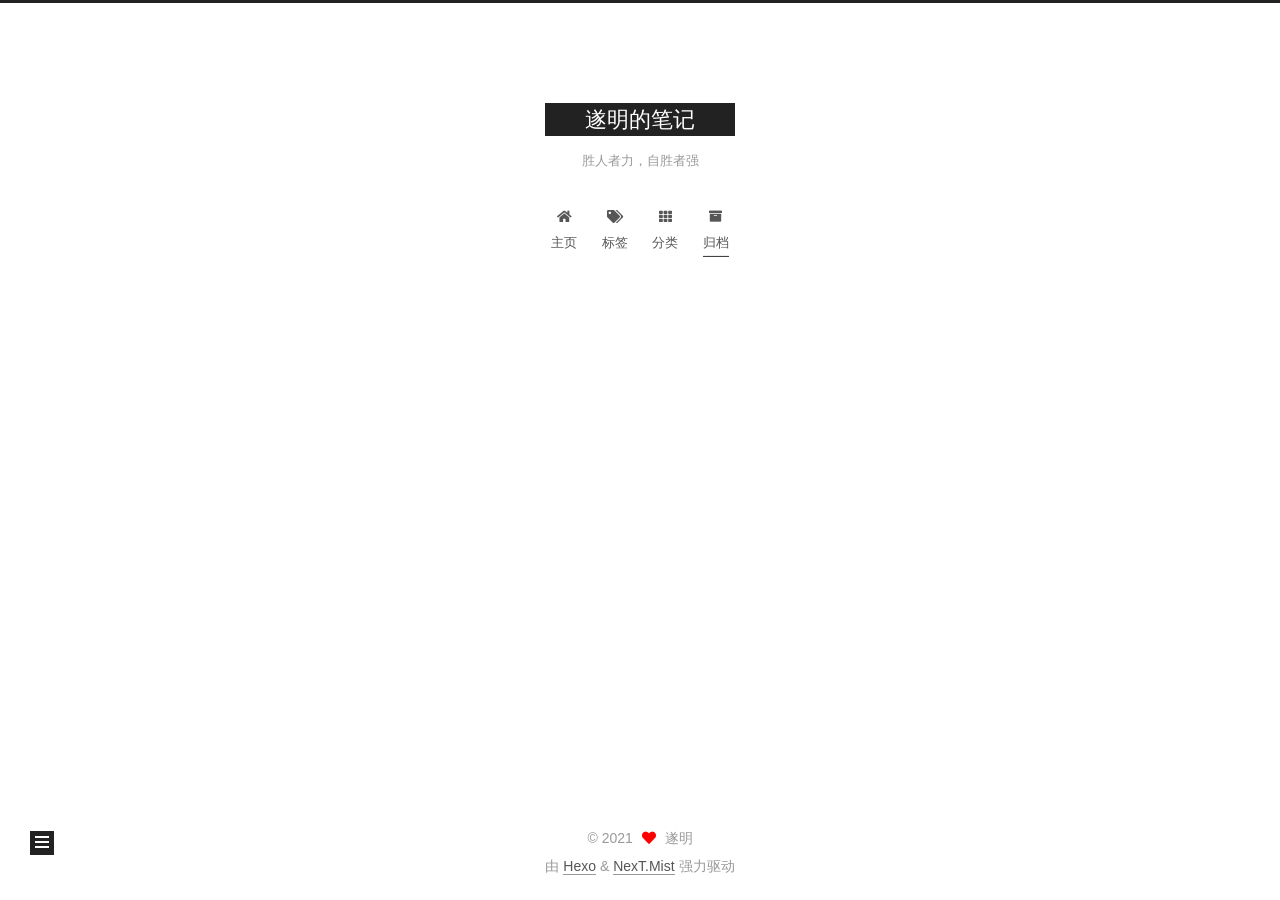
==== commit e8aa73a0: "Site updated: 2021-05-15 22:10:57" ====
--- a/archives/index.html
+++ b/archives/index.html
@@ -17,7 +17,7 @@
 
 <script id="hexo-configurations">
     var NexT = window.NexT || {};
-    var CONFIG = {"hostname":"example.com","root":"/","scheme":"Mist","version":"7.8.0","exturl":false,"sidebar":{"position":"left","display":"post","padding":18,"offset":12,"onmobile":false},"copycode":{"enable":true,"show_result":true,"style":null},"back2top":{"enable":true,"sidebar":false,"scrollpercent":true},"bookmark":{"enable":false,"color":"#222","save":"auto"},"fancybox":false,"mediumzoom":false,"lazyload":false,"pangu":false,"comments":{"style":"tabs","active":null,"storage":true,"lazyload":false,"nav":null},"algolia":{"hits":{"per_page":10},"labels":{"input_placeholder":"Search for Posts","hits_empty":"We didn't find any results for the search: ${query}","hits_stats":"${hits} results found in ${time} ms"}},"localsearch":{"enable":true,"trigger":"auto","top_n_per_article":1,"unescape":false,"preload":false},"motion":{"enable":true,"async":false,"transition":{"post_block":"fadeIn","post_header":"slideDownIn","post_body":"slideDownIn","coll_header":"slideLeftIn","sidebar":"slideUpIn"}},"path":"search.xml"};
+    var CONFIG = {"hostname":"example.com","root":"/","scheme":"Mist","version":"7.8.0","exturl":false,"sidebar":{"position":"left","display":"post","padding":18,"offset":12,"onmobile":false},"copycode":{"enable":true,"show_result":true,"style":null},"back2top":{"enable":true,"sidebar":false,"scrollpercent":true},"bookmark":{"enable":false,"color":"#222","save":"auto"},"fancybox":false,"mediumzoom":false,"lazyload":false,"pangu":false,"comments":{"style":"tabs","active":null,"storage":true,"lazyload":false,"nav":null},"algolia":{"hits":{"per_page":10},"labels":{"input_placeholder":"Search for Posts","hits_empty":"We didn't find any results for the search: ${query}","hits_stats":"${hits} results found in ${time} ms"}},"localsearch":{"enable":false,"trigger":"manual","top_n_per_article":1,"unescape":false,"preload":false},"motion":{"enable":true,"async":false,"transition":{"post_block":"fadeIn","post_header":"slideDownIn","post_body":"slideDownIn","coll_header":"slideLeftIn","sidebar":"slideUpIn"}},"path":"search.xml"};
   </script>
 
   <meta property="og:type" content="website">
@@ -100,7 +100,6 @@
 
   <div class="site-nav-right">
     <div class="toggle popup-trigger">
-        <i class="fa fa-search fa-fw fa-lg"></i>
     </div>
   </div>
 </div>
@@ -130,38 +129,11 @@
     <a href="/archives/" rel="section"><i class="fa fa-archive fa-fw"></i>归档</a>
 
   </li>
-      <li class="menu-item menu-item-search">
-        <a role="button" class="popup-trigger"><i class="fa fa-search fa-fw"></i>搜索
-        </a>
-      </li>
   </ul>
 </nav>
 
 
 
-  <div class="search-pop-overlay">
-    <div class="popup search-popup">
-        <div class="search-header">
-  <span class="search-icon">
-    <i class="fa fa-search"></i>
-  </span>
-  <div class="search-input-container">
-    <input autocomplete="off" autocapitalize="off"
-           placeholder="搜索..." spellcheck="false"
-           type="search" class="search-input">
-  </div>
-  <span class="popup-btn-close">
-    <i class="fa fa-times-circle"></i>
-  </span>
-</div>
-<div id="search-result">
-  <div id="no-result">
-    <i class="fa fa-spinner fa-pulse fa-5x fa-fw"></i>
-  </div>
-</div>
-
-    </div>
-  </div>
 
 </div>
     </header>
@@ -373,10 +345,6 @@
 
 
 
-  
-<script src="/js/local-search.js"></script>
-
-
 
 
 
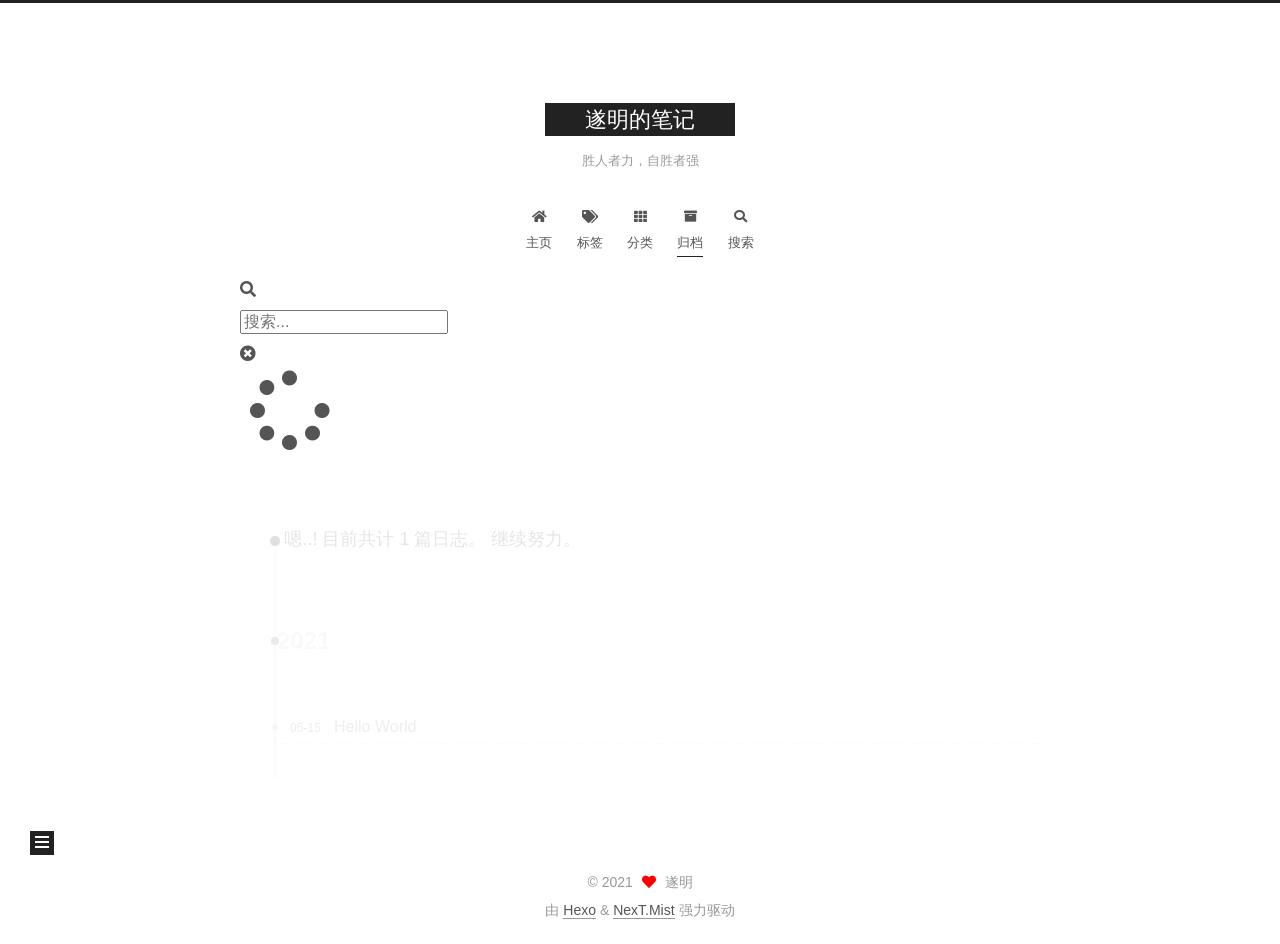
==== commit 53b69254: "Site updated: 2021-05-15 22:28:44" ====
--- a/archives/index.html
+++ b/archives/index.html
@@ -17,7 +17,7 @@
 
 <script id="hexo-configurations">
     var NexT = window.NexT || {};
-    var CONFIG = {"hostname":"example.com","root":"/","scheme":"Mist","version":"7.8.0","exturl":false,"sidebar":{"position":"left","display":"post","padding":18,"offset":12,"onmobile":false},"copycode":{"enable":true,"show_result":true,"style":null},"back2top":{"enable":true,"sidebar":false,"scrollpercent":true},"bookmark":{"enable":false,"color":"#222","save":"auto"},"fancybox":false,"mediumzoom":false,"lazyload":false,"pangu":false,"comments":{"style":"tabs","active":null,"storage":true,"lazyload":false,"nav":null},"algolia":{"hits":{"per_page":10},"labels":{"input_placeholder":"Search for Posts","hits_empty":"We didn't find any results for the search: ${query}","hits_stats":"${hits} results found in ${time} ms"}},"localsearch":{"enable":false,"trigger":"manual","top_n_per_article":1,"unescape":false,"preload":false},"motion":{"enable":true,"async":false,"transition":{"post_block":"fadeIn","post_header":"slideDownIn","post_body":"slideDownIn","coll_header":"slideLeftIn","sidebar":"slideUpIn"}},"path":"search.xml"};
+    var CONFIG = {"hostname":"example.com","root":"/","scheme":"Mist","version":"7.8.0","exturl":false,"sidebar":{"position":"left","display":"post","padding":18,"offset":12,"onmobile":false},"copycode":{"enable":true,"show_result":true,"style":null},"back2top":{"enable":true,"sidebar":false,"scrollpercent":true},"bookmark":{"enable":false,"color":"#222","save":"auto"},"fancybox":false,"mediumzoom":false,"lazyload":false,"pangu":false,"comments":{"style":"tabs","active":null,"storage":true,"lazyload":false,"nav":null},"algolia":{"hits":{"per_page":10},"labels":{"input_placeholder":"Search for Posts","hits_empty":"We didn't find any results for the search: ${query}","hits_stats":"${hits} results found in ${time} ms"}},"localsearch":{"enable":true,"trigger":"auto","top_n_per_article":1,"unescape":false,"preload":false},"motion":{"enable":true,"async":false,"transition":{"post_block":"fadeIn","post_header":"slideDownIn","post_body":"slideDownIn","coll_header":"slideLeftIn","sidebar":"slideUpIn"}},"path":"search.json"};
   </script>
 
   <meta property="og:type" content="website">
@@ -100,6 +100,7 @@
 
   <div class="site-nav-right">
     <div class="toggle popup-trigger">
+        <i class="fa fa-search fa-fw fa-lg"></i>
     </div>
   </div>
 </div>
@@ -129,11 +130,38 @@
     <a href="/archives/" rel="section"><i class="fa fa-archive fa-fw"></i>归档</a>
 
   </li>
+      <li class="menu-item menu-item-search">
+        <a role="button" class="popup-trigger"><i class="fa fa-search fa-fw"></i>搜索
+        </a>
+      </li>
   </ul>
 </nav>
 
 
 
+  <div class="search-pop-overlay">
+    <div class="popup search-popup">
+        <div class="search-header">
+  <span class="search-icon">
+    <i class="fa fa-search"></i>
+  </span>
+  <div class="search-input-container">
+    <input autocomplete="off" autocapitalize="off"
+           placeholder="搜索..." spellcheck="false"
+           type="search" class="search-input">
+  </div>
+  <span class="popup-btn-close">
+    <i class="fa fa-times-circle"></i>
+  </span>
+</div>
+<div id="search-result">
+  <div id="no-result">
+    <i class="fa fa-spinner fa-pulse fa-5x fa-fw"></i>
+  </div>
+</div>
+
+    </div>
+  </div>
 
 </div>
     </header>
@@ -345,6 +373,10 @@
 
 
 
+  
+<script src="/js/local-search.js"></script>
+
+
 
 
 
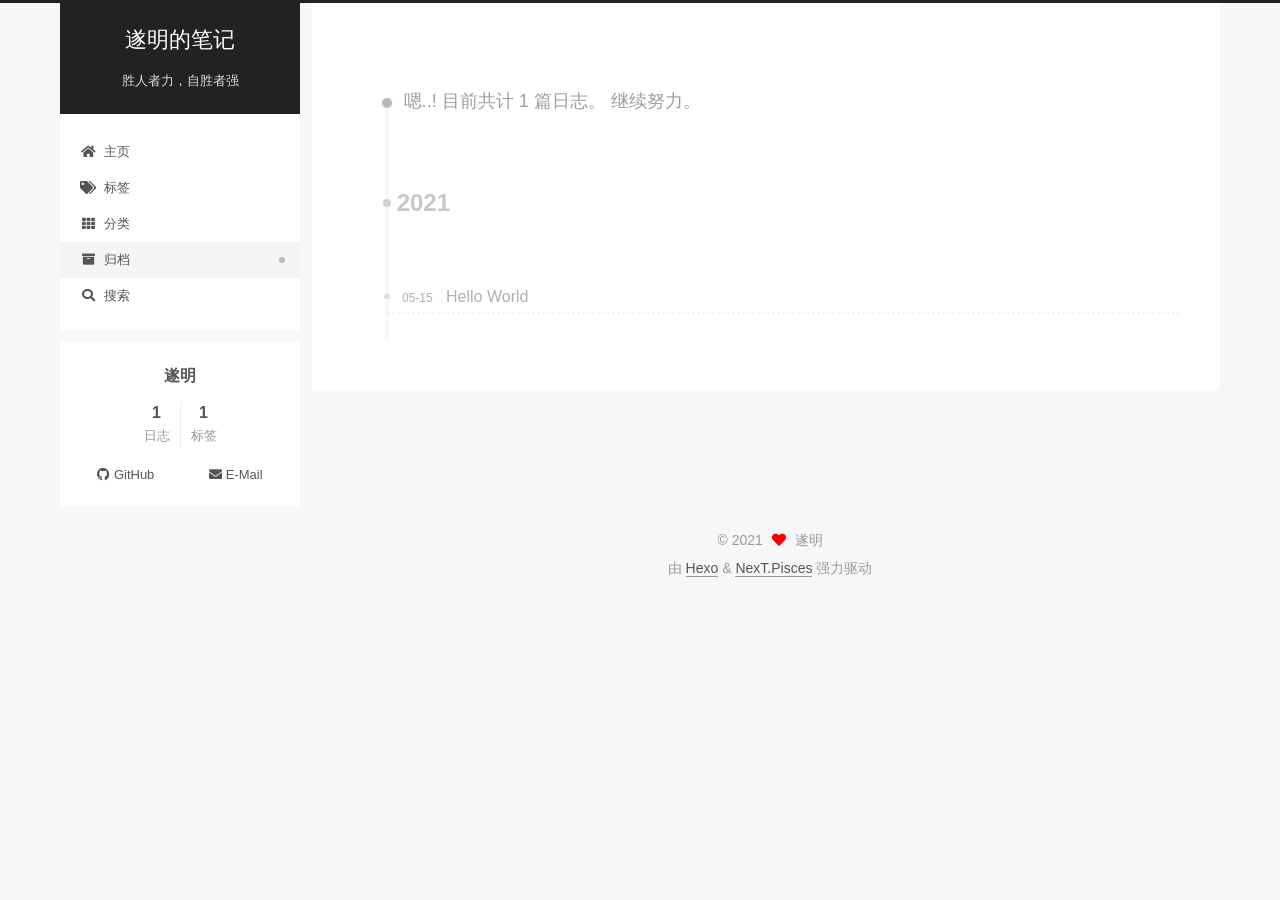
==== commit 2ea98c75: "Site updated: 2021-05-15 22:38:13" ====
--- a/archives/index.html
+++ b/archives/index.html
@@ -17,7 +17,7 @@
 
 <script id="hexo-configurations">
     var NexT = window.NexT || {};
-    var CONFIG = {"hostname":"example.com","root":"/","scheme":"Mist","version":"7.8.0","exturl":false,"sidebar":{"position":"left","display":"post","padding":18,"offset":12,"onmobile":false},"copycode":{"enable":true,"show_result":true,"style":null},"back2top":{"enable":true,"sidebar":false,"scrollpercent":true},"bookmark":{"enable":false,"color":"#222","save":"auto"},"fancybox":false,"mediumzoom":false,"lazyload":false,"pangu":false,"comments":{"style":"tabs","active":null,"storage":true,"lazyload":false,"nav":null},"algolia":{"hits":{"per_page":10},"labels":{"input_placeholder":"Search for Posts","hits_empty":"We didn't find any results for the search: ${query}","hits_stats":"${hits} results found in ${time} ms"}},"localsearch":{"enable":true,"trigger":"auto","top_n_per_article":1,"unescape":false,"preload":false},"motion":{"enable":true,"async":false,"transition":{"post_block":"fadeIn","post_header":"slideDownIn","post_body":"slideDownIn","coll_header":"slideLeftIn","sidebar":"slideUpIn"}},"path":"search.json"};
+    var CONFIG = {"hostname":"example.com","root":"/","scheme":"Pisces","version":"7.8.0","exturl":false,"sidebar":{"position":"left","display":"post","padding":18,"offset":12,"onmobile":false},"copycode":{"enable":true,"show_result":true,"style":null},"back2top":{"enable":true,"sidebar":false,"scrollpercent":true},"bookmark":{"enable":false,"color":"#222","save":"auto"},"fancybox":false,"mediumzoom":false,"lazyload":false,"pangu":false,"comments":{"style":"tabs","active":null,"storage":true,"lazyload":false,"nav":null},"algolia":{"hits":{"per_page":10},"labels":{"input_placeholder":"Search for Posts","hits_empty":"We didn't find any results for the search: ${query}","hits_stats":"${hits} results found in ${time} ms"}},"localsearch":{"enable":true,"trigger":"auto","top_n_per_article":1,"unescape":false,"preload":false},"motion":{"enable":true,"async":false,"transition":{"post_block":"fadeIn","post_header":"slideDownIn","post_body":"slideDownIn","coll_header":"slideLeftIn","sidebar":"slideUpIn"}},"path":"search.xml"};
   </script>
 
   <meta property="og:type" content="website">
@@ -334,7 +334,7 @@
   </span>
   <span class="author" itemprop="copyrightHolder">遂明</span>
 </div>
-  <div class="powered-by">由 <a href="https://hexo.io/" class="theme-link" rel="noopener" target="_blank">Hexo</a> & <a href="https://mist.theme-next.org/" class="theme-link" rel="noopener" target="_blank">NexT.Mist</a> 强力驱动
+  <div class="powered-by">由 <a href="https://hexo.io/" class="theme-link" rel="noopener" target="_blank">Hexo</a> & <a href="https://pisces.theme-next.org/" class="theme-link" rel="noopener" target="_blank">NexT.Pisces</a> 强力驱动
   </div>
 
         
@@ -360,7 +360,7 @@
 <script src="/js/motion.js"></script>
 
 
-<script src="/js/schemes/muse.js"></script>
+<script src="/js/schemes/pisces.js"></script>
 
 
 <script src="/js/next-boot.js"></script>
--- a/css/main.css
+++ b/css/main.css
@@ -1,5 +1,5 @@
 :root {
-  --body-bg-color: #fff;
+  --body-bg-color: #f5f7f9;
   --content-bg-color: #fff;
   --card-bg-color: #f5f5f5;
   --text-color: #555;
@@ -11,11 +11,11 @@
   --table-row-odd-bg-color: #f9f9f9;
   --table-row-hover-bg-color: #f5f5f5;
   --menu-item-bg-color: #f5f5f5;
-  --btn-default-bg: #222;
-  --btn-default-color: #fff;
-  --btn-default-border-color: #222;
-  --btn-default-hover-bg: #fff;
-  --btn-default-hover-color: #222;
+  --btn-default-bg: #fff;
+  --btn-default-color: #555;
+  --btn-default-border-color: #555;
+  --btn-default-hover-bg: #222;
+  --btn-default-hover-color: #fff;
   --btn-default-hover-border-color: #222;
 }
 html {
@@ -314,7 +314,7 @@
 .btn {
   background: var(--btn-default-bg);
   border: 2px solid var(--btn-default-border-color);
-  border-radius: 0;
+  border-radius: 2px;
   color: var(--btn-default-color);
   display: inline-block;
   font-size: 0.875em;
@@ -381,6 +381,31 @@
 .toggle.toggle-close .toggle-line-last {
   transform: rotate(45deg);
   top: -5px;
+}
+.highlight-container {
+  position: relative;
+}
+.highlight-container:hover .copy-btn,
+.highlight-container .copy-btn:focus {
+  opacity: 1;
+}
+.copy-btn {
+  color: #333;
+  cursor: pointer;
+  line-height: 1.6;
+  opacity: 0;
+  padding: 2px 6px;
+  position: absolute;
+  transition-delay: 0s;
+  transition-duration: 0.2s;
+  transition-timing-function: ease-in-out;
+  background-color: #eee;
+  background-image: linear-gradient(#fcfcfc, #eee);
+  border: 1px solid #d5d5d5;
+  border-radius: 3px;
+  font-size: 0.8125em;
+  right: 4px;
+  top: 8px;
 }
 .highlight,
 pre {
@@ -921,16 +946,16 @@
 }
 .main-inner {
   margin: 0 auto;
-  width: 700px;
+  width: calc(100% - 20px);
 }
 @media (min-width: 1200px) {
   .main-inner {
-    width: 800px;
+    width: 1160px;
   }
 }
 @media (min-width: 1600px) {
   .main-inner {
-    width: 900px;
+    width: 73%;
   }
 }
 @media (max-width: 767px) {
@@ -943,16 +968,16 @@
 }
 .header-inner {
   margin: 0 auto;
-  width: 700px;
+  width: calc(100% - 20px);
 }
 @media (min-width: 1200px) {
   .header-inner {
-    width: 800px;
+    width: 1160px;
   }
 }
 @media (min-width: 1600px) {
   .header-inner {
-    width: 900px;
+    width: 73%;
   }
 }
 .site-brand-container {
@@ -991,7 +1016,7 @@
   margin: 0;
 }
 .site-subtitle {
-  color: #999;
+  color: #ddd;
   font-size: 0.8125em;
   margin: 10px 0;
 }
@@ -1136,22 +1161,22 @@
   display: inline-block;
 }
 .site-author-image {
-  border: 2px solid #333;
+  border: 1px solid #eee;
   display: block;
   margin: 0 auto;
-  max-width: 96px;
+  max-width: 120px;
   padding: 2px;
 }
 .site-author-name {
-  color: #f5f5f5;
-  font-weight: normal;
-  margin: 5px 0 0;
+  color: var(--text-color);
+  font-weight: 600;
+  margin: 0;
   text-align: center;
 }
 .site-description {
   color: #999;
-  font-size: 1em;
-  margin-top: 5px;
+  font-size: 0.8125em;
+  margin-top: 0;
   text-align: center;
 }
 .links-of-author {
@@ -1168,7 +1193,7 @@
 }
 .links-of-author a::before,
 .links-of-author span.exturl::before {
-  background: #cbf067;
+  background: #2bdd2d;
   border-radius: 50%;
   content: ' ';
   display: inline-block;
@@ -1246,7 +1271,7 @@
 }
 .sidebar-nav li {
   border-bottom: 1px solid transparent;
-  color: #666;
+  color: var(--text-color);
   cursor: pointer;
   display: inline-block;
   font-size: 0.875em;
@@ -1255,14 +1280,14 @@
   margin-left: 10px;
 }
 .sidebar-nav li:hover {
-  color: #f5f5f5;
+  color: #fc6423;
 }
 .sidebar-nav .sidebar-nav-active {
-  border-bottom-color: #87daff;
-  color: #87daff;
+  border-bottom-color: #fc6423;
+  color: #fc6423;
 }
 .sidebar-nav .sidebar-nav-active:hover {
-  color: #87daff;
+  color: #fc6423;
 }
 .sidebar-panel {
   display: none;
@@ -1291,7 +1316,7 @@
   }
 }
 .sidebar-toggle:hover .toggle-line {
-  background: #87daff;
+  background: #fc6423;
 }
 .post-toc {
   font-size: 0.875em;
@@ -1330,14 +1355,14 @@
   display: block;
 }
 .post-toc .nav .active > a {
-  border-bottom-color: #87daff;
-  color: #87daff;
+  border-bottom-color: #fc6423;
+  color: #fc6423;
 }
 .post-toc .nav .active-current > a {
-  color: #87daff;
+  color: #fc6423;
 }
 .post-toc .nav .active-current > a:hover {
-  color: #87daff;
+  color: #fc6423;
 }
 .site-state {
   display: flex;
@@ -1352,20 +1377,20 @@
   padding: 0 15px;
 }
 .site-state-item:not(:first-child) {
-  border-left: 1px solid #333;
+  border-left: 1px solid #eee;
 }
 .site-state-item a {
   border-bottom: none;
 }
 .site-state-item-count {
   display: block;
-  font-size: 1.25em;
+  font-size: 1em;
   font-weight: 600;
   text-align: center;
 }
 .site-state-item-name {
-  color: inherit;
-  font-size: 0.875em;
+  color: #999;
+  font-size: 0.8125em;
 }
 .footer {
   color: #999;
@@ -1382,16 +1407,16 @@
   box-sizing: border-box;
   margin: 0 auto;
   text-align: center;
-  width: 700px;
+  width: calc(100% - 20px);
 }
 @media (min-width: 1200px) {
   .footer-inner {
-    width: 800px;
+    width: 1160px;
   }
 }
 @media (min-width: 1600px) {
   .footer-inner {
-    width: 900px;
+    width: 73%;
   }
 }
 .languages {
@@ -1489,27 +1514,34 @@
   color: #fff;
   cursor: pointer;
   left: 30px;
-  opacity: 1;
+  opacity: 0.6;
   padding: 0 6px;
   position: fixed;
   transition-property: bottom;
   z-index: 1300;
-  width: 24px;
-}
-.back-to-top span {
-  display: none;
+  width: initial;
 }
 .back-to-top:hover {
-  color: #87daff;
+  color: #fc6423;
 }
 .back-to-top.back-to-top-on {
-  bottom: 19px;
+  bottom: 30px;
 }
 @media (max-width: 991px) {
   .back-to-top {
     left: 20px;
     opacity: 0.8;
   }
+}
+.reading-progress-bar {
+  background: #37c6c0;
+  display: block;
+  height: 3px;
+  left: 0;
+  position: fixed;
+  width: 0;
+  z-index: 1500;
+  top: 0;
 }
 .post-body {
   font-family: 'Lato', "PingFang SC", "Microsoft YaHei", sans-serif;
@@ -2141,151 +2173,401 @@
 .tag-cloud a:hover {
   color: var(--link-hover-color) !important;
 }
+.search-pop-overlay {
+  background: rgba(0,0,0,0);
+  height: 100%;
+  left: 0;
+  position: fixed;
+  top: 0;
+  transition: visibility 0s linear 0.2s, background 0.2s;
+  visibility: hidden;
+  width: 100%;
+  z-index: 1400;
+}
+.search-pop-overlay.search-active {
+  background: rgba(0,0,0,0.3);
+  transition: background 0.2s;
+  visibility: visible;
+}
+.search-popup {
+  background: var(--card-bg-color);
+  border-radius: 5px;
+  height: 80%;
+  left: calc(50% - 350px);
+  position: fixed;
+  top: 10%;
+  transform: scale(0);
+  transition: transform 0.2s;
+  width: 700px;
+  z-index: 1500;
+}
+.search-active .search-popup {
+  transform: scale(1);
+}
 @media (max-width: 767px) {
-  .header-inner,
-  .main-inner,
-  .footer-inner {
-    width: auto;
-  }
-}
-.header-inner {
-  padding-top: 100px;
-}
-@media (max-width: 767px) {
-  .header-inner {
-    padding-top: 50px;
-  }
-}
-.main-inner {
-  padding-bottom: 60px;
-}
-.content {
-  padding-top: 70px;
-}
-@media (max-width: 767px) {
-  .content {
-    padding-top: 35px;
-  }
-}
-embed {
-  display: block;
-  margin: 0 auto 25px auto;
-}
-.custom-logo .site-meta-headline {
-  text-align: center;
-}
-.custom-logo .site-title {
-  color: #222;
-  margin: 10px auto 0;
-}
-.custom-logo .site-title a {
-  border: 0;
-}
-.custom-logo-image {
-  background: #fff;
-  margin: 0 auto;
-  max-width: 150px;
-  padding: 5px;
-}
-.brand {
-  background: var(--btn-default-bg);
-}
-@media (max-width: 767px) {
-  .site-nav {
-    border-bottom: 1px solid #ddd;
-    border-top: 1px solid #ddd;
+  .search-popup {
+    border-radius: 0;
+    height: 100%;
     left: 0;
     margin: 0;
-    padding: 0;
+    top: 0;
     width: 100%;
   }
 }
-@media (max-width: 767px) {
-  .menu {
-    text-align: left;
-  }
-}
-.menu-item-active a,
-.menu .menu-item a:hover,
-.menu .menu-item span.exturl:hover {
+.search-popup .search-icon,
+.search-popup .popup-btn-close {
+  color: #999;
+  font-size: 18px;
+  padding: 0 10px;
+}
+.search-popup .popup-btn-close {
+  cursor: pointer;
+}
+.search-popup .popup-btn-close:hover .fa {
+  color: #222;
+}
+.search-popup .search-header {
+  background: #eee;
+  border-top-left-radius: 5px;
+  border-top-right-radius: 5px;
+  display: flex;
+  padding: 5px;
+}
+.search-popup input.search-input {
   background: transparent;
-  border-bottom: 1px solid var(--link-hover-color) !important;
-}
-@media (max-width: 767px) {
-  .menu-item-active a,
-  .menu .menu-item a:hover,
-  .menu .menu-item span.exturl:hover {
-    border-bottom: 1px dotted #ddd !important;
-  }
-}
-@media (max-width: 767px) {
-  .menu .menu-item {
-    margin: 0 10px;
-  }
+  border: 0;
+  outline: 0;
+  width: 100%;
+}
+.search-popup input.search-input::-webkit-search-cancel-button {
+  display: none;
+}
+.search-popup .search-input-container {
+  flex-grow: 1;
+  padding: 2px;
+}
+.search-popup ul.search-result-list {
+  margin: 0 5px;
+  padding: 0;
+  width: 100%;
+}
+.search-popup p.search-result {
+  border-bottom: 1px dashed #ccc;
+  padding: 5px 0;
+}
+.search-popup a.search-result-title {
+  font-weight: bold;
+}
+.search-popup .search-keyword {
+  border-bottom: 1px dashed #ff2a2a;
+  color: #ff2a2a;
+  font-weight: bold;
+}
+.search-popup #search-result {
+  display: flex;
+  height: calc(100% - 55px);
+  overflow: auto;
+  padding: 5px 25px;
+}
+.search-popup #no-result {
+  color: #ccc;
+  margin: auto;
+}
+.header {
+  margin: 0 auto;
+  position: relative;
+  width: calc(100% - 20px);
+}
+@media (min-width: 1200px) {
+  .header {
+    width: 1160px;
+  }
+}
+@media (min-width: 1600px) {
+  .header {
+    width: 73%;
+  }
+}
+@media (max-width: 991px) {
+  .header {
+    width: auto;
+  }
+}
+.header-inner {
+  background: var(--content-bg-color);
+  border-radius: initial;
+  box-shadow: initial;
+  overflow: hidden;
+  padding: 0;
+  position: absolute;
+  top: 0;
+  width: 240px;
+}
+@media (min-width: 1200px) {
+  .header-inner {
+    width: 240px;
+  }
+}
+@media (max-width: 991px) {
+  .header-inner {
+    border-radius: initial;
+    position: relative;
+    width: auto;
+  }
+}
+.main-inner {
+  align-items: flex-start;
+  display: flex;
+  justify-content: space-between;
+  flex-direction: row-reverse;
+}
+@media (max-width: 991px) {
+  .main-inner {
+    width: auto;
+  }
+}
+.content-wrap {
+  background: var(--content-bg-color);
+  border-radius: initial;
+  box-shadow: initial;
+  box-sizing: border-box;
+  padding: 40px;
+  width: calc(100% - 252px);
+}
+@media (max-width: 991px) {
+  .content-wrap {
+    border-radius: initial;
+    padding: 20px;
+    width: 100%;
+  }
+}
+.footer-inner {
+  padding-left: 260px;
+}
+.back-to-top {
+  left: auto;
+  right: 30px;
+}
+@media (max-width: 991px) {
+  .back-to-top {
+    right: 20px;
+  }
+}
+@media (max-width: 991px) {
+  .footer-inner {
+    padding-left: 0;
+    padding-right: 0;
+    width: auto;
+  }
+}
+.site-brand-container {
+  background: #222;
+}
+@media (max-width: 991px) {
+  .site-brand-container {
+    box-shadow: 0 0 16px rgba(0,0,0,0.5);
+  }
+}
+.site-meta {
+  padding: 20px 0;
+}
+.brand {
+  padding: 0;
+}
+.site-subtitle {
+  margin: 10px 10px 0;
+}
+.custom-logo-image {
+  margin-top: 20px;
+}
+@media (max-width: 991px) {
+  .custom-logo-image {
+    display: none;
+  }
+}
+@media (min-width: 768px) and (max-width: 991px) {
+  .site-nav-toggle,
+  .site-nav-right {
+    display: flex;
+    flex-direction: column;
+    justify-content: center;
+  }
+}
+.site-nav-toggle .toggle,
+.site-nav-right .toggle {
+  color: #fff;
+}
+.site-nav-toggle .toggle .toggle-line,
+.site-nav-right .toggle .toggle-line {
+  background: #fff;
+}
+@media (min-width: 768px) and (max-width: 991px) {
+  .site-nav {
+    display: none;
+  }
+}
+.menu .menu-item {
+  display: block;
+  margin: 0;
 }
 .menu .menu-item a,
 .menu .menu-item span.exturl {
-  border-bottom: 1px solid transparent;
-}
-@media (max-width: 767px) {
-  .menu .menu-item a,
-  .menu .menu-item span.exturl {
-    padding: 5px 10px;
-  }
-}
-@media (min-width: 768px) {
-  .menu .menu-item .fa,
-  .menu .menu-item .fab,
-  .menu .menu-item .far,
-  .menu .menu-item .fas {
-    display: block;
-    line-height: 2;
-    margin-right: 0;
-    width: 100%;
+  padding: 5px 20px;
+  position: relative;
+  text-align: left;
+  transition-property: background-color;
+}
+@media (max-width: 991px) {
+  .menu .menu-item.menu-item-search {
+    display: none;
   }
 }
 .menu .menu-item .badge {
-  background: #eee;
-  padding: 1px 4px;
+  background: #ccc;
+  border-radius: 10px;
+  color: #fff;
+  float: right;
+  padding: 2px 5px;
+  text-shadow: 1px 1px 0 rgba(0,0,0,0.1);
+  vertical-align: middle;
+}
+.main-menu .menu-item-active a::after {
+  background: #bbb;
+  border-radius: 50%;
+  content: ' ';
+  height: 6px;
+  margin-top: -3px;
+  position: absolute;
+  right: 15px;
+  top: 50%;
+  width: 6px;
 }
 .sub-menu {
-  margin: 10px 0;
+  background: var(--content-bg-color);
+  border-bottom: 1px solid #ddd;
+  margin: 0;
+  padding: 6px 0;
 }
 .sub-menu .menu-item {
   display: inline-block;
 }
+.sub-menu .menu-item a,
+.sub-menu .menu-item span.exturl {
+  background: transparent;
+  margin: 5px 10px;
+  padding: initial;
+}
+.sub-menu .menu-item a:hover,
+.sub-menu .menu-item span.exturl:hover {
+  background: transparent;
+  color: #fc6423;
+}
+.sub-menu .menu-item-active a {
+  border-bottom-color: #fc6423;
+  color: #fc6423;
+}
+.sub-menu .menu-item-active a:hover {
+  border-bottom-color: #fc6423;
+}
 .sidebar {
-  left: -320px;
-}
-.sidebar.sidebar-active {
-  left: 0;
-}
-.sidebar {
-  width: 320px;
-  z-index: 1200;
-  transition-delay: 0s;
-  transition-duration: 0.2s;
-  transition-timing-function: ease-out;
-}
-.sidebar a,
-.sidebar span.exturl {
-  border-bottom-color: #555;
-  color: #999;
-}
-.sidebar a:hover,
-.sidebar span.exturl:hover {
-  border-bottom-color: #eee;
-  color: #eee;
-}
-.links-of-blogroll-item {
-  padding: 2px 10px;
-}
-.links-of-blogroll-item a,
-.links-of-blogroll-item span.exturl {
+  background: var(--body-bg-color);
+  box-shadow: none;
+  margin-top: 100%;
+  position: static;
+  width: 240px;
+}
+@media (max-width: 991px) {
+  .sidebar {
+    display: none;
+  }
+}
+.sidebar-toggle {
+  display: none;
+}
+.sidebar-inner {
+  background: var(--content-bg-color);
+  border-radius: initial;
+  box-shadow: initial;
+  box-sizing: border-box;
+  color: var(--text-color);
+  width: 240px;
+  opacity: 0;
+}
+.sidebar-inner.affix {
+  position: fixed;
+  top: 12px;
+}
+.sidebar-inner.affix-bottom {
+  position: absolute;
+}
+.site-state-item {
+  padding: 0 10px;
+}
+.sidebar-button {
+  border-bottom: 1px dotted #ccc;
+  border-top: 1px dotted #ccc;
+  margin-top: 10px;
+  text-align: center;
+}
+.sidebar-button a {
+  border: 0;
+  color: #fc6423;
+  display: block;
+}
+.sidebar-button a:hover {
+  background: none;
+  border: 0;
+  color: #e34603;
+}
+.sidebar-button a:hover .fa,
+.sidebar-button a:hover .fab,
+.sidebar-button a:hover .far,
+.sidebar-button a:hover .fas {
+  color: #e34603;
+}
+.links-of-author {
+  display: flex;
+  flex-wrap: wrap;
+  margin-top: 10px;
+  justify-content: center;
+}
+.links-of-author-item {
+  margin: 5px 0 0;
+  width: 50%;
+}
+.links-of-author-item a,
+.links-of-author-item span.exturl {
   box-sizing: border-box;
   display: inline-block;
-  max-width: 280px;
+  margin-bottom: 0;
+  margin-right: 0;
+  max-width: 216px;
   overflow: hidden;
+  padding: 0 5px;
   text-overflow: ellipsis;
   white-space: nowrap;
 }
+.links-of-author-item a,
+.links-of-author-item span.exturl {
+  border-bottom: none;
+  display: block;
+  text-decoration: none;
+}
+.links-of-author-item a::before,
+.links-of-author-item span.exturl::before {
+  display: none;
+}
+.links-of-author-item a:hover,
+.links-of-author-item span.exturl:hover {
+  background: var(--body-bg-color);
+  border-radius: 4px;
+}
+.links-of-author-item .fa,
+.links-of-author-item .fab,
+.links-of-author-item .far,
+.links-of-author-item .fas {
+  margin-right: 2px;
+}
+.links-of-blogroll-item {
+  padding: 0;
+}
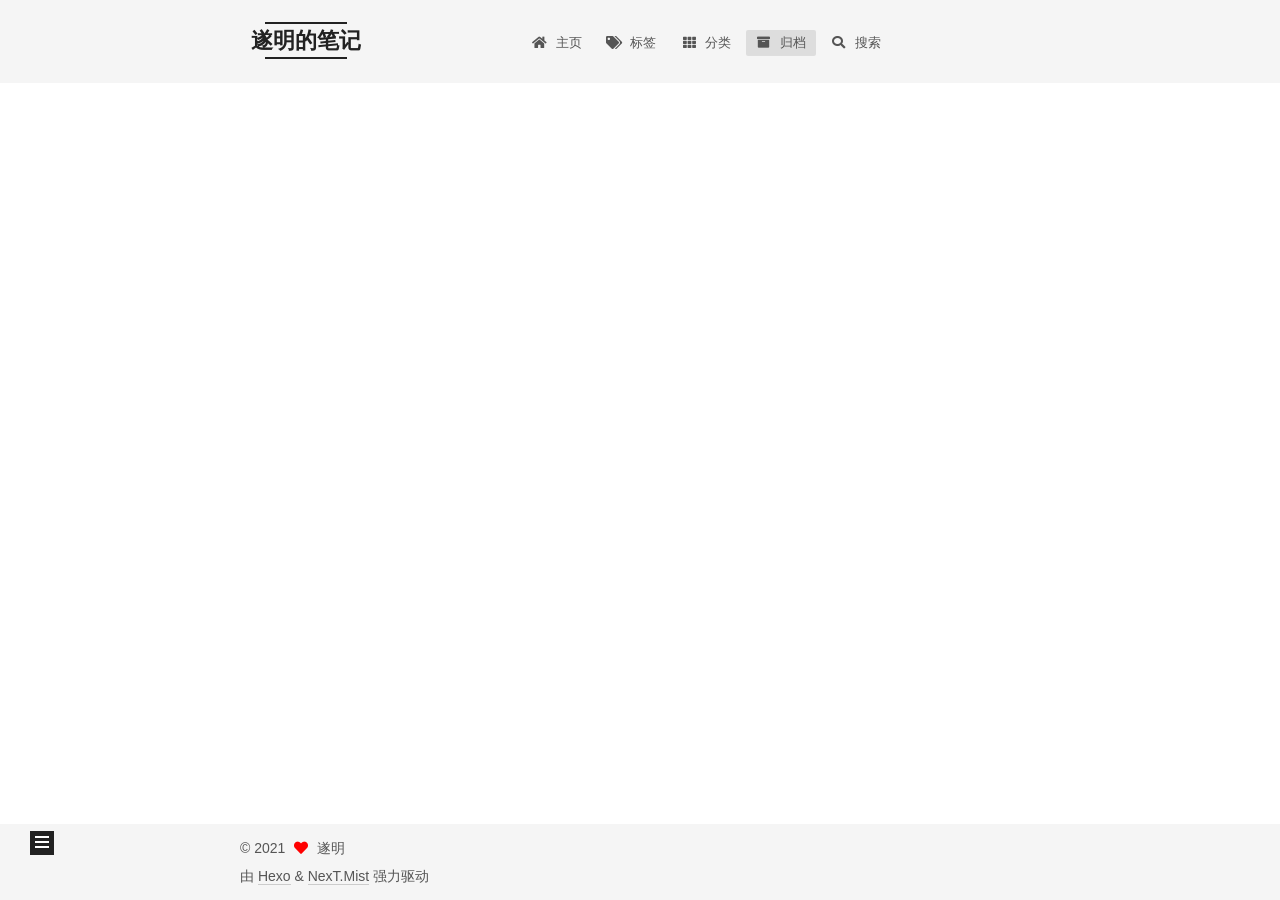
==== commit 80e24ccf: "Site updated: 2021-05-15 22:43:00" ====
--- a/archives/index.html
+++ b/archives/index.html
@@ -17,7 +17,7 @@
 
 <script id="hexo-configurations">
     var NexT = window.NexT || {};
-    var CONFIG = {"hostname":"example.com","root":"/","scheme":"Pisces","version":"7.8.0","exturl":false,"sidebar":{"position":"left","display":"post","padding":18,"offset":12,"onmobile":false},"copycode":{"enable":true,"show_result":true,"style":null},"back2top":{"enable":true,"sidebar":false,"scrollpercent":true},"bookmark":{"enable":false,"color":"#222","save":"auto"},"fancybox":false,"mediumzoom":false,"lazyload":false,"pangu":false,"comments":{"style":"tabs","active":null,"storage":true,"lazyload":false,"nav":null},"algolia":{"hits":{"per_page":10},"labels":{"input_placeholder":"Search for Posts","hits_empty":"We didn't find any results for the search: ${query}","hits_stats":"${hits} results found in ${time} ms"}},"localsearch":{"enable":true,"trigger":"auto","top_n_per_article":1,"unescape":false,"preload":false},"motion":{"enable":true,"async":false,"transition":{"post_block":"fadeIn","post_header":"slideDownIn","post_body":"slideDownIn","coll_header":"slideLeftIn","sidebar":"slideUpIn"}},"path":"search.xml"};
+    var CONFIG = {"hostname":"example.com","root":"/","scheme":"Mist","version":"7.8.0","exturl":false,"sidebar":{"position":"left","display":"post","padding":18,"offset":12,"onmobile":false},"copycode":{"enable":true,"show_result":true,"style":null},"back2top":{"enable":true,"sidebar":false,"scrollpercent":true},"bookmark":{"enable":false,"color":"#222","save":"auto"},"fancybox":false,"mediumzoom":false,"lazyload":false,"pangu":false,"comments":{"style":"tabs","active":null,"storage":true,"lazyload":false,"nav":null},"algolia":{"hits":{"per_page":10},"labels":{"input_placeholder":"Search for Posts","hits_empty":"We didn't find any results for the search: ${query}","hits_stats":"${hits} results found in ${time} ms"}},"localsearch":{"enable":true,"trigger":"auto","top_n_per_article":1,"unescape":false,"preload":false},"motion":{"enable":true,"async":false,"transition":{"post_block":"fadeIn","post_header":"slideDownIn","post_body":"slideDownIn","coll_header":"slideLeftIn","sidebar":"slideUpIn"}},"path":"search.xml"};
   </script>
 
   <meta property="og:type" content="website">
@@ -334,7 +334,7 @@
   </span>
   <span class="author" itemprop="copyrightHolder">遂明</span>
 </div>
-  <div class="powered-by">由 <a href="https://hexo.io/" class="theme-link" rel="noopener" target="_blank">Hexo</a> & <a href="https://pisces.theme-next.org/" class="theme-link" rel="noopener" target="_blank">NexT.Pisces</a> 强力驱动
+  <div class="powered-by">由 <a href="https://hexo.io/" class="theme-link" rel="noopener" target="_blank">Hexo</a> & <a href="https://mist.theme-next.org/" class="theme-link" rel="noopener" target="_blank">NexT.Mist</a> 强力驱动
   </div>
 
         
@@ -360,7 +360,7 @@
 <script src="/js/motion.js"></script>
 
 
-<script src="/js/schemes/pisces.js"></script>
+<script src="/js/schemes/muse.js"></script>
 
 
 <script src="/js/next-boot.js"></script>
--- a/css/main.css
+++ b/css/main.css
@@ -1,22 +1,22 @@
 :root {
-  --body-bg-color: #f5f7f9;
-  --content-bg-color: #fff;
+  --body-bg-color: #fff;
+  --content-bg-color: #f5f5f5;
   --card-bg-color: #f5f5f5;
   --text-color: #555;
   --blockquote-color: #666;
   --link-color: #555;
   --link-hover-color: #222;
-  --brand-color: #fff;
-  --brand-hover-color: #fff;
+  --brand-color: #222;
+  --brand-hover-color: #222;
   --table-row-odd-bg-color: #f9f9f9;
   --table-row-hover-bg-color: #f5f5f5;
-  --menu-item-bg-color: #f5f5f5;
-  --btn-default-bg: #fff;
-  --btn-default-color: #555;
-  --btn-default-border-color: #555;
-  --btn-default-hover-bg: #222;
-  --btn-default-hover-color: #fff;
-  --btn-default-hover-border-color: #222;
+  --menu-item-bg-color: #ddd;
+  --btn-default-bg: transparent;
+  --btn-default-color: var(--link-color);
+  --btn-default-border-color: var(--link-color);
+  --btn-default-hover-bg: transparent;
+  --btn-default-hover-color: var(--link-hover-color);
+  --btn-default-hover-border-color: var(--link-hover-color);
 }
 html {
   line-height: 1.15; /* 1 */
@@ -221,7 +221,7 @@
 }
 a,
 span.exturl {
-  border-bottom: 1px solid #999;
+  border-bottom: 1px solid #ccc;
   color: var(--link-color);
   outline: 0;
   text-decoration: none;
@@ -314,7 +314,7 @@
 .btn {
   background: var(--btn-default-bg);
   border: 2px solid var(--btn-default-border-color);
-  border-radius: 2px;
+  border-radius: 0;
   color: var(--btn-default-color);
   display: inline-block;
   font-size: 0.875em;
@@ -946,16 +946,16 @@
 }
 .main-inner {
   margin: 0 auto;
-  width: calc(100% - 20px);
+  width: 700px;
 }
 @media (min-width: 1200px) {
   .main-inner {
-    width: 1160px;
+    width: 800px;
   }
 }
 @media (min-width: 1600px) {
   .main-inner {
-    width: 73%;
+    width: 900px;
   }
 }
 @media (max-width: 767px) {
@@ -968,16 +968,16 @@
 }
 .header-inner {
   margin: 0 auto;
-  width: calc(100% - 20px);
+  width: 700px;
 }
 @media (min-width: 1200px) {
   .header-inner {
-    width: 1160px;
+    width: 800px;
   }
 }
 @media (min-width: 1600px) {
   .header-inner {
-    width: 73%;
+    width: 900px;
   }
 }
 .site-brand-container {
@@ -991,7 +991,7 @@
 }
 .site-meta {
   flex-grow: 1;
-  text-align: center;
+  text-align: left;
 }
 @media (max-width: 767px) {
   .site-meta {
@@ -1016,7 +1016,7 @@
   margin: 0;
 }
 .site-subtitle {
-  color: #ddd;
+  color: #999;
   font-size: 0.8125em;
   margin: 10px 0;
 }
@@ -1161,22 +1161,22 @@
   display: inline-block;
 }
 .site-author-image {
-  border: 1px solid #eee;
+  border: 2px solid #333;
   display: block;
   margin: 0 auto;
-  max-width: 120px;
+  max-width: 96px;
   padding: 2px;
 }
 .site-author-name {
-  color: var(--text-color);
-  font-weight: 600;
-  margin: 0;
+  color: #f5f5f5;
+  font-weight: normal;
+  margin: 5px 0 0;
   text-align: center;
 }
 .site-description {
   color: #999;
-  font-size: 0.8125em;
-  margin-top: 0;
+  font-size: 1em;
+  margin-top: 5px;
   text-align: center;
 }
 .links-of-author {
@@ -1193,7 +1193,7 @@
 }
 .links-of-author a::before,
 .links-of-author span.exturl::before {
-  background: #2bdd2d;
+  background: #44ffdb;
   border-radius: 50%;
   content: ' ';
   display: inline-block;
@@ -1271,7 +1271,7 @@
 }
 .sidebar-nav li {
   border-bottom: 1px solid transparent;
-  color: var(--text-color);
+  color: #666;
   cursor: pointer;
   display: inline-block;
   font-size: 0.875em;
@@ -1280,14 +1280,14 @@
   margin-left: 10px;
 }
 .sidebar-nav li:hover {
-  color: #fc6423;
+  color: #f5f5f5;
 }
 .sidebar-nav .sidebar-nav-active {
-  border-bottom-color: #fc6423;
-  color: #fc6423;
+  border-bottom-color: #87daff;
+  color: #87daff;
 }
 .sidebar-nav .sidebar-nav-active:hover {
-  color: #fc6423;
+  color: #87daff;
 }
 .sidebar-panel {
   display: none;
@@ -1316,7 +1316,7 @@
   }
 }
 .sidebar-toggle:hover .toggle-line {
-  background: #fc6423;
+  background: #87daff;
 }
 .post-toc {
   font-size: 0.875em;
@@ -1355,14 +1355,14 @@
   display: block;
 }
 .post-toc .nav .active > a {
-  border-bottom-color: #fc6423;
-  color: #fc6423;
+  border-bottom-color: #87daff;
+  color: #87daff;
 }
 .post-toc .nav .active-current > a {
-  color: #fc6423;
+  color: #87daff;
 }
 .post-toc .nav .active-current > a:hover {
-  color: #fc6423;
+  color: #87daff;
 }
 .site-state {
   display: flex;
@@ -1377,20 +1377,20 @@
   padding: 0 15px;
 }
 .site-state-item:not(:first-child) {
-  border-left: 1px solid #eee;
+  border-left: 1px solid #333;
 }
 .site-state-item a {
   border-bottom: none;
 }
 .site-state-item-count {
   display: block;
-  font-size: 1em;
+  font-size: 1.25em;
   font-weight: 600;
   text-align: center;
 }
 .site-state-item-name {
-  color: #999;
-  font-size: 0.8125em;
+  color: inherit;
+  font-size: 0.875em;
 }
 .footer {
   color: #999;
@@ -1407,16 +1407,16 @@
   box-sizing: border-box;
   margin: 0 auto;
   text-align: center;
-  width: calc(100% - 20px);
+  width: 700px;
 }
 @media (min-width: 1200px) {
   .footer-inner {
-    width: 1160px;
+    width: 800px;
   }
 }
 @media (min-width: 1600px) {
   .footer-inner {
-    width: 73%;
+    width: 900px;
   }
 }
 .languages {
@@ -1514,7 +1514,7 @@
   color: #fff;
   cursor: pointer;
   left: 30px;
-  opacity: 0.6;
+  opacity: 1;
   padding: 0 6px;
   position: fixed;
   transition-property: bottom;
@@ -1522,10 +1522,10 @@
   width: initial;
 }
 .back-to-top:hover {
-  color: #fc6423;
+  color: #87daff;
 }
 .back-to-top.back-to-top-on {
-  bottom: 30px;
+  bottom: 19px;
 }
 @media (max-width: 991px) {
   .back-to-top {
@@ -2273,301 +2273,244 @@
   color: #ccc;
   margin: auto;
 }
-.header {
-  margin: 0 auto;
-  position: relative;
-  width: calc(100% - 20px);
-}
-@media (min-width: 1200px) {
-  .header {
-    width: 1160px;
-  }
-}
-@media (min-width: 1600px) {
-  .header {
-    width: 73%;
-  }
-}
-@media (max-width: 991px) {
-  .header {
-    width: auto;
-  }
-}
-.header-inner {
-  background: var(--content-bg-color);
-  border-radius: initial;
-  box-shadow: initial;
-  overflow: hidden;
-  padding: 0;
-  position: absolute;
-  top: 0;
-  width: 240px;
-}
-@media (min-width: 1200px) {
-  .header-inner {
-    width: 240px;
-  }
-}
-@media (max-width: 991px) {
-  .header-inner {
-    border-radius: initial;
-    position: relative;
-    width: auto;
-  }
+hr {
+  height: 2px;
+  margin: 20px 0;
+}
+.btn {
+  padding: 0 10px;
+}
+.headband {
+  display: none;
 }
 .main-inner {
-  align-items: flex-start;
-  display: flex;
-  justify-content: space-between;
-  flex-direction: row-reverse;
-}
-@media (max-width: 991px) {
+  padding-bottom: 80px;
+}
+@media (max-width: 767px) {
   .main-inner {
     width: auto;
   }
 }
-.content-wrap {
+.content {
+  padding-top: 80px;
+}
+@media (max-width: 767px) {
+  .content {
+    padding-top: 60px;
+  }
+}
+.pagination {
+  margin: 120px 0 0;
+  text-align: left;
+}
+@media (max-width: 767px) {
+  .pagination {
+    margin: 80px 10px 0;
+    text-align: center;
+  }
+}
+.footer {
   background: var(--content-bg-color);
-  border-radius: initial;
-  box-shadow: initial;
-  box-sizing: border-box;
-  padding: 40px;
-  width: calc(100% - 252px);
-}
-@media (max-width: 991px) {
-  .content-wrap {
-    border-radius: initial;
-    padding: 20px;
-    width: 100%;
-  }
+  color: var(--text-color);
+  padding: 10px 0;
 }
 .footer-inner {
-  padding-left: 260px;
-}
-.back-to-top {
-  left: auto;
-  right: 30px;
-}
-@media (max-width: 991px) {
-  .back-to-top {
-    right: 20px;
-  }
-}
-@media (max-width: 991px) {
+  text-align: left;
+}
+@media (max-width: 767px) {
   .footer-inner {
-    padding-left: 0;
-    padding-right: 0;
+    text-align: center;
     width: auto;
   }
 }
-.site-brand-container {
-  background: #222;
-}
-@media (max-width: 991px) {
-  .site-brand-container {
-    box-shadow: 0 0 16px rgba(0,0,0,0.5);
+.header {
+  background: var(--content-bg-color);
+}
+.header-inner {
+  align-items: center;
+  display: flex;
+  padding: 20px 0;
+}
+@media (max-width: 767px) {
+  .header-inner {
+    display: block;
+    padding: 10px 0;
+    width: auto;
   }
 }
 .site-meta {
-  padding: 20px 0;
-}
-.brand {
-  padding: 0;
+  line-height: normal;
+}
+.site-meta .brand {
+  padding: 2px 1px;
+}
+@media (max-width: 767px) {
+  .site-meta .brand {
+    display: block;
+  }
+}
+.site-meta .site-title {
+  font-weight: bolder;
+}
+.logo-line-before,
+.logo-line-after {
+  display: block;
+  margin: 0 auto;
+  overflow: hidden;
+  width: 75%;
+}
+@media (max-width: 767px) {
+  .logo-line-before,
+  .logo-line-after {
+    display: none;
+  }
+}
+.logo-line-before i,
+.logo-line-after i {
+  background: var(--brand-color);
+  display: block;
+  height: 2px;
+  position: relative;
+}
+.use-motion .logo-line-before i {
+  left: -100%;
+}
+.use-motion .logo-line-after i {
+  right: -100%;
 }
 .site-subtitle {
-  margin: 10px 10px 0;
-}
-.custom-logo-image {
-  margin-top: 20px;
-}
-@media (max-width: 991px) {
-  .custom-logo-image {
-    display: none;
-  }
-}
-@media (min-width: 768px) and (max-width: 991px) {
-  .site-nav-toggle,
-  .site-nav-right {
-    display: flex;
-    flex-direction: column;
-    justify-content: center;
-  }
-}
-.site-nav-toggle .toggle,
-.site-nav-right .toggle {
-  color: #fff;
-}
-.site-nav-toggle .toggle .toggle-line,
-.site-nav-right .toggle .toggle-line {
-  background: #fff;
-}
-@media (min-width: 768px) and (max-width: 991px) {
+  display: none;
+}
+.site-nav {
+  flex-grow: 1;
+}
+@media (max-width: 767px) {
   .site-nav {
-    display: none;
-  }
+    padding: 10px 10px 0;
+  }
+}
+.menu {
+  margin: 0;
 }
 .menu .menu-item {
-  display: block;
   margin: 0;
+}
+@media (max-width: 767px) {
+  .menu .menu-item {
+    margin-top: 5px;
+  }
 }
 .menu .menu-item a,
 .menu .menu-item span.exturl {
-  padding: 5px 20px;
-  position: relative;
+  border-radius: 2px;
+  padding: 0 10px;
+  transition-property: background;
+}
+@media (max-width: 767px) {
+  .menu .menu-item a,
+  .menu .menu-item span.exturl {
+    text-align: left;
+  }
+}
+.menu .menu-item .badge {
+  background: #fff;
+  border-radius: 10px;
+  color: #555;
+  padding: 1px 4px;
+  text-shadow: 1px 1px 0 rgba(0,0,0,0.1);
+}
+.posts-expand.index .post-title,
+.posts-expand.index .post-meta {
   text-align: left;
-  transition-property: background-color;
-}
-@media (max-width: 991px) {
-  .menu .menu-item.menu-item-search {
-    display: none;
-  }
-}
-.menu .menu-item .badge {
+}
+@media (max-width: 767px) {
+  .posts-expand.index .post-title,
+  .posts-expand.index .post-meta {
+    text-align: center;
+  }
+}
+.posts-expand.index .post-meta {
+  margin: 5px 0 20px 0;
+}
+.posts-expand .post-eof {
+  display: none;
+}
+.posts-expand .post-block:not(:first-child) {
+  margin-top: 120px;
+}
+.posts-expand .post-title,
+.posts-expand .post-meta {
+  text-align: center;
+}
+.posts-expand .post-body img {
+  margin-left: 0;
+}
+.posts-expand .post-tags {
+  text-align: left;
+}
+.posts-expand .post-tags a {
+  background: #f5f5f5;
+  border-bottom: none;
+  padding: 1px 5px;
+}
+.posts-expand .post-tags a:hover {
   background: #ccc;
-  border-radius: 10px;
-  color: #fff;
-  float: right;
-  padding: 2px 5px;
-  text-shadow: 1px 1px 0 rgba(0,0,0,0.1);
-  vertical-align: middle;
-}
-.main-menu .menu-item-active a::after {
-  background: #bbb;
-  border-radius: 50%;
-  content: ' ';
-  height: 6px;
-  margin-top: -3px;
-  position: absolute;
-  right: 15px;
-  top: 50%;
-  width: 6px;
+}
+.posts-expand .post-nav {
+  margin-top: 40px;
+}
+.post-button {
+  margin-top: 20px;
+  text-align: left;
+}
+.post-button .btn {
+  background: none;
+  border: 0;
+  border-bottom: 2px solid var(--btn-default-border-color);
+  padding: 0;
+  transition-property: border;
+}
+.post-button .btn:hover {
+  border-bottom-color: var(--btn-default-hover-border-color);
+}
+.sidebar {
+  left: -320px;
+}
+.sidebar.sidebar-active {
+  left: 0;
+}
+.sidebar {
+  width: 320px;
+  z-index: 1200;
+  transition-delay: 0s;
+  transition-duration: 0.2s;
+  transition-timing-function: ease-out;
+}
+.sidebar a,
+.sidebar span.exturl {
+  border-bottom-color: #555;
+  color: #999;
+}
+.sidebar a:hover,
+.sidebar span.exturl:hover {
+  border-bottom-color: #eee;
+  color: #eee;
+}
+.links-of-blogroll-item {
+  padding: 2px 10px;
+}
+.links-of-blogroll-item a,
+.links-of-blogroll-item span.exturl {
+  box-sizing: border-box;
+  display: inline-block;
+  max-width: 280px;
+  overflow: hidden;
+  text-overflow: ellipsis;
+  white-space: nowrap;
 }
 .sub-menu {
-  background: var(--content-bg-color);
-  border-bottom: 1px solid #ddd;
-  margin: 0;
-  padding: 6px 0;
+  margin: 10px 0;
 }
 .sub-menu .menu-item {
   display: inline-block;
 }
-.sub-menu .menu-item a,
-.sub-menu .menu-item span.exturl {
-  background: transparent;
-  margin: 5px 10px;
-  padding: initial;
-}
-.sub-menu .menu-item a:hover,
-.sub-menu .menu-item span.exturl:hover {
-  background: transparent;
-  color: #fc6423;
-}
-.sub-menu .menu-item-active a {
-  border-bottom-color: #fc6423;
-  color: #fc6423;
-}
-.sub-menu .menu-item-active a:hover {
-  border-bottom-color: #fc6423;
-}
-.sidebar {
-  background: var(--body-bg-color);
-  box-shadow: none;
-  margin-top: 100%;
-  position: static;
-  width: 240px;
-}
-@media (max-width: 991px) {
-  .sidebar {
-    display: none;
-  }
-}
-.sidebar-toggle {
-  display: none;
-}
-.sidebar-inner {
-  background: var(--content-bg-color);
-  border-radius: initial;
-  box-shadow: initial;
-  box-sizing: border-box;
-  color: var(--text-color);
-  width: 240px;
-  opacity: 0;
-}
-.sidebar-inner.affix {
-  position: fixed;
-  top: 12px;
-}
-.sidebar-inner.affix-bottom {
-  position: absolute;
-}
-.site-state-item {
-  padding: 0 10px;
-}
-.sidebar-button {
-  border-bottom: 1px dotted #ccc;
-  border-top: 1px dotted #ccc;
-  margin-top: 10px;
-  text-align: center;
-}
-.sidebar-button a {
-  border: 0;
-  color: #fc6423;
-  display: block;
-}
-.sidebar-button a:hover {
-  background: none;
-  border: 0;
-  color: #e34603;
-}
-.sidebar-button a:hover .fa,
-.sidebar-button a:hover .fab,
-.sidebar-button a:hover .far,
-.sidebar-button a:hover .fas {
-  color: #e34603;
-}
-.links-of-author {
-  display: flex;
-  flex-wrap: wrap;
-  margin-top: 10px;
-  justify-content: center;
-}
-.links-of-author-item {
-  margin: 5px 0 0;
-  width: 50%;
-}
-.links-of-author-item a,
-.links-of-author-item span.exturl {
-  box-sizing: border-box;
-  display: inline-block;
-  margin-bottom: 0;
-  margin-right: 0;
-  max-width: 216px;
-  overflow: hidden;
-  padding: 0 5px;
-  text-overflow: ellipsis;
-  white-space: nowrap;
-}
-.links-of-author-item a,
-.links-of-author-item span.exturl {
-  border-bottom: none;
-  display: block;
-  text-decoration: none;
-}
-.links-of-author-item a::before,
-.links-of-author-item span.exturl::before {
-  display: none;
-}
-.links-of-author-item a:hover,
-.links-of-author-item span.exturl:hover {
-  background: var(--body-bg-color);
-  border-radius: 4px;
-}
-.links-of-author-item .fa,
-.links-of-author-item .fab,
-.links-of-author-item .far,
-.links-of-author-item .fas {
-  margin-right: 2px;
-}
-.links-of-blogroll-item {
-  padding: 0;
-}
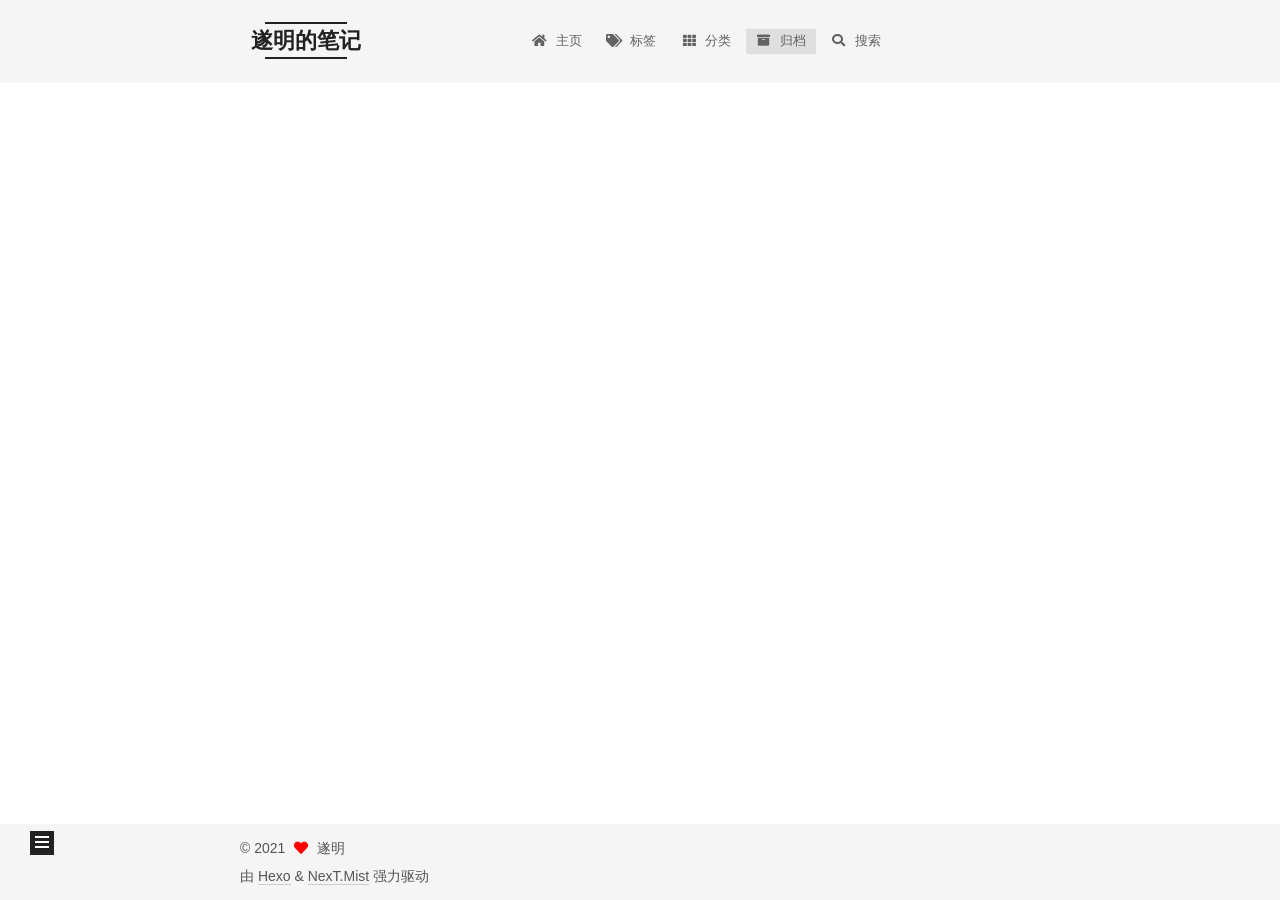
==== commit 0e98082a: "Site updated: 2021-05-16 00:06:02" ====
--- a/archives/index.html
+++ b/archives/index.html
@@ -201,14 +201,14 @@
 
       <div class="post-meta">
         <time itemprop="dateCreated"
-              datetime="2021-05-15T21:25:19+08:00"
+              datetime="2021-05-15T23:08:11+08:00"
               content="2021-05-15">
           05-15
         </time>
       </div>
 
       <div class="post-title">
-          <a class="post-title-link" href="/2021/05/15/6f0eca87f410/" itemprop="url">
+          <a class="post-title-link" href="/2021/05/15/1b1643e0130a/" itemprop="url">
             <span itemprop="name">Hello World</span>
           </a>
       </div>
--- a/css/main.css
+++ b/css/main.css
@@ -1193,7 +1193,7 @@
 }
 .links-of-author a::before,
 .links-of-author span.exturl::before {
-  background: #44ffdb;
+  background: #affcff;
   border-radius: 50%;
   content: ' ';
   display: inline-block;
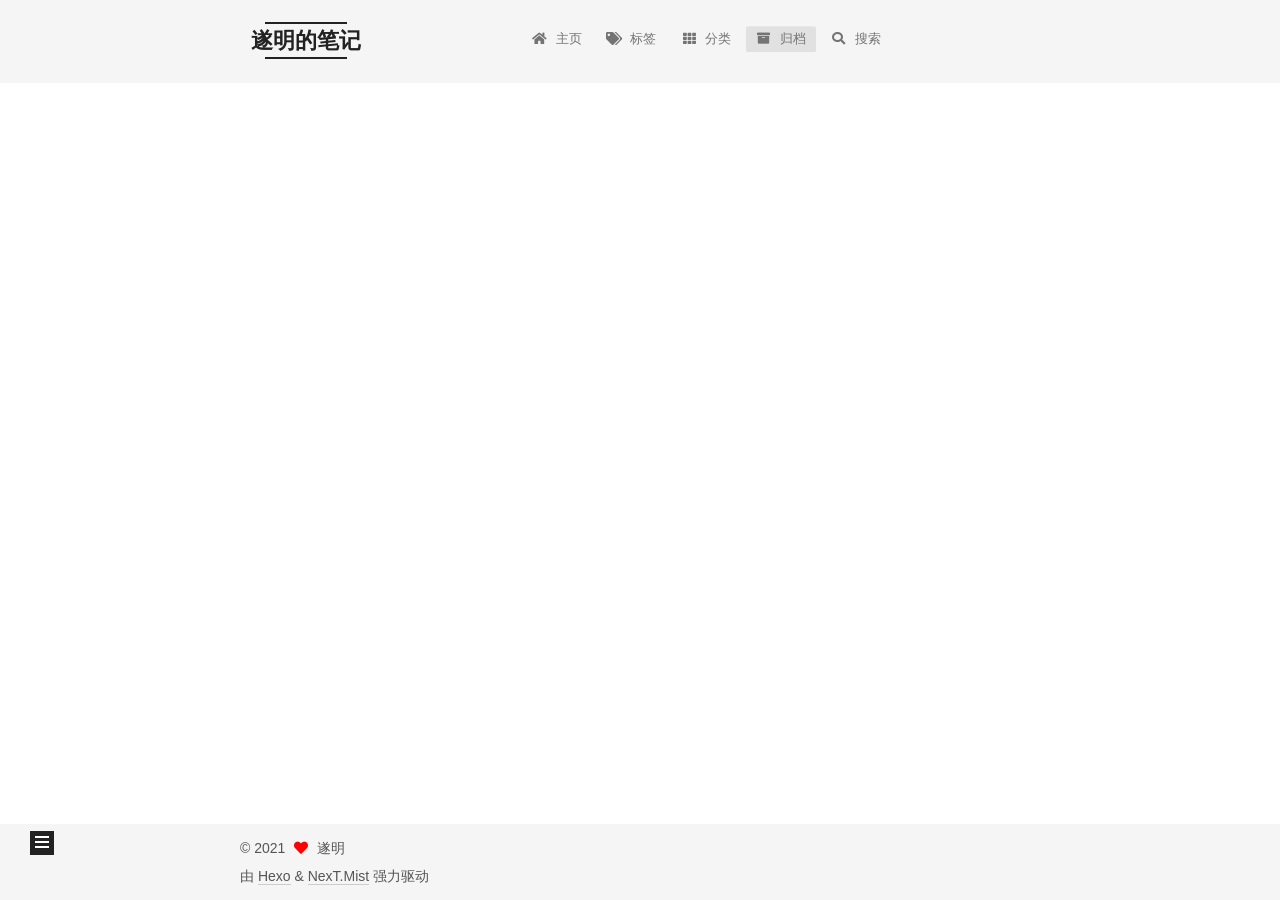
==== commit 0127a1dd: "Site updated: 2021-05-16 00:13:34" ====
--- a/archives/index.html
+++ b/archives/index.html
@@ -201,15 +201,15 @@
 
       <div class="post-meta">
         <time itemprop="dateCreated"
-              datetime="2021-05-15T23:08:11+08:00"
-              content="2021-05-15">
-          05-15
+              datetime="2021-05-16T00:11:56+08:00"
+              content="2021-05-16">
+          05-16
         </time>
       </div>
 
       <div class="post-title">
-          <a class="post-title-link" href="/2021/05/15/1b1643e0130a/" itemprop="url">
-            <span itemprop="name">Hello World</span>
+          <a class="post-title-link" href="/2021/05/16/124b790606a0/" itemprop="url">
+            <span itemprop="name">Hexo配置</span>
           </a>
       </div>
 
--- a/css/main.css
+++ b/css/main.css
@@ -1193,7 +1193,7 @@
 }
 .links-of-author a::before,
 .links-of-author span.exturl::before {
-  background: #affcff;
+  background: #c1ff44;
   border-radius: 50%;
   content: ' ';
   display: inline-block;
